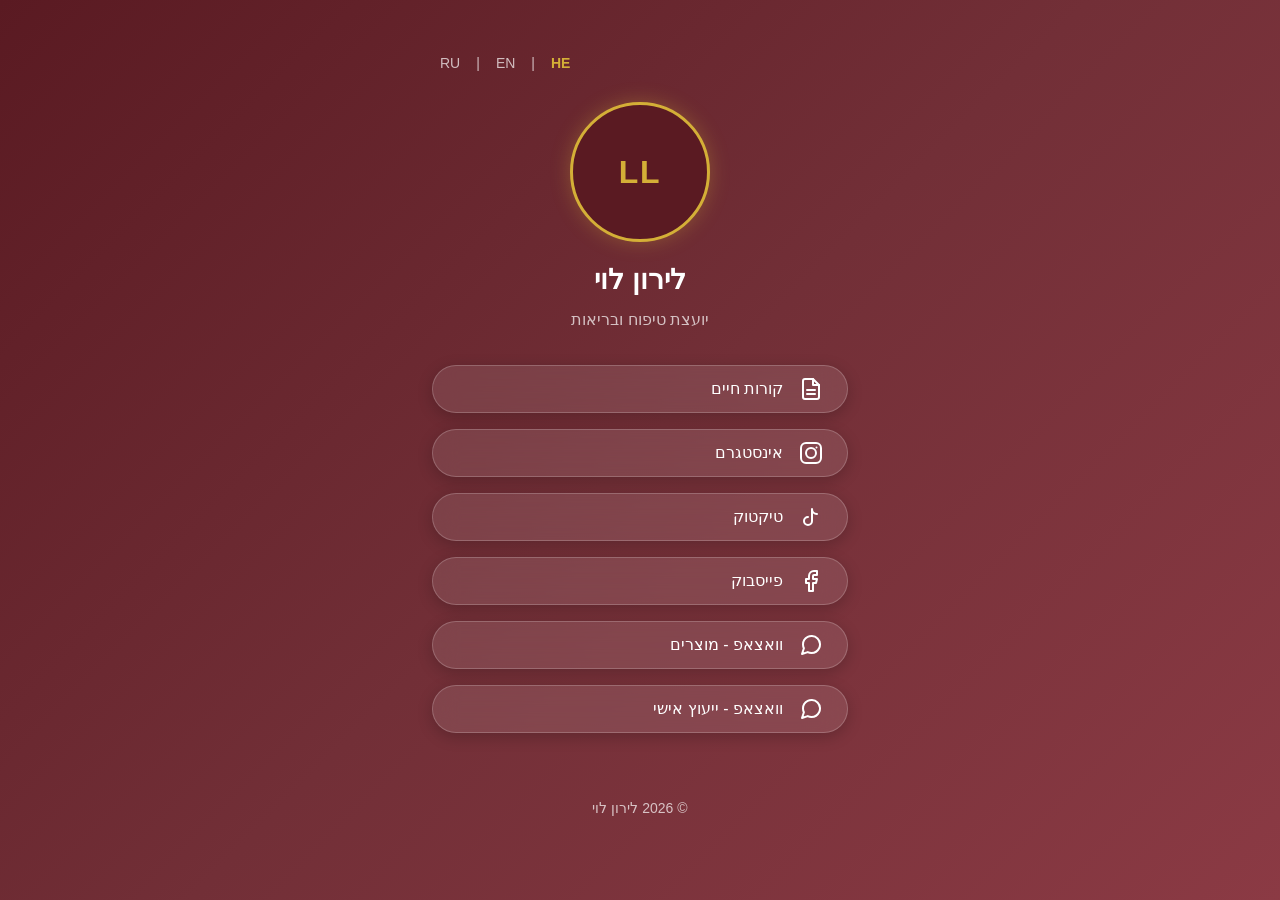
==== index.html @ a707c74b "Initial commit: Liron Levi link-in-bio landing page Complete static landing page with glassmorphism " ====
<!DOCTYPE html>
<html lang="he" dir="rtl">
<head>
  <meta charset="UTF-8">
  <meta name="viewport" content="width=device-width, initial-scale=1.0">
  <title>לירון לוי - יועצת טיפוח ובריאות</title>

  <!-- OG Meta Tags -->
  <meta property="og:title" content="לירון לוי - יועצת טיפוח ובריאות">
  <meta property="og:description" content="יועצת טיפוח ובריאות - קישורים ויצירת קשר">
  <meta property="og:type" content="website">
  <meta property="og:url" content="https://lironlevill.github.io/Liron-Levi/">

  <!-- Inline SVG Favicon -->
  <link rel="icon" type="image/svg+xml" href="data:image/svg+xml,%3Csvg xmlns='http://www.w3.org/2000/svg' viewBox='0 0 32 32'%3E%3Crect width='32' height='32' rx='8' fill='%23722F37'/%3E%3Ctext x='50%25' y='55%25' dominant-baseline='middle' text-anchor='middle' font-family='sans-serif' font-weight='bold' font-size='14' fill='%23D4AF37'%3ELL%3C/text%3E%3C/svg%3E">

  <link rel="stylesheet" href="style.css">
</head>
<body>

  <main class="container">

    <!-- Language Switcher -->
    <nav class="lang-switcher" aria-label="בחירת שפה">
      <a href="index.html" class="active" aria-label="עברית">HE</a>
      <span class="separator" aria-hidden="true">|</span>
      <a href="en.html" aria-label="English">EN</a>
      <span class="separator" aria-hidden="true">|</span>
      <a href="ru.html" aria-label="Русский">RU</a>
    </nav>

    <!-- Profile -->
    <section class="profile">
      <div class="profile-circle" aria-hidden="true">
        <span class="initials">LL</span>
      </div>
      <h1 class="profile-name">לירון לוי</h1>
      <p class="profile-bio">יועצת טיפוח ובריאות</p>
    </section>

    <!-- Link Buttons -->
    <div class="links">

      <!-- Resume -->
      <a href="resume.html" class="link-btn" aria-label="צפייה בקורות חיים">
        <span class="icon" aria-hidden="true">
          <svg xmlns="http://www.w3.org/2000/svg" width="24" height="24" viewBox="0 0 24 24" fill="none" stroke="currentColor" stroke-width="2" stroke-linecap="round" stroke-linejoin="round">
            <path d="M14 2H6a2 2 0 0 0-2 2v16a2 2 0 0 0 2 2h12a2 2 0 0 0 2-2V8z"/>
            <polyline points="14 2 14 8 20 8"/>
            <line x1="16" y1="13" x2="8" y2="13"/>
            <line x1="16" y1="17" x2="8" y2="17"/>
          </svg>
        </span>
        <span class="label">קורות חיים</span>
      </a>

      <!-- Instagram -->
      <a href="#" class="link-btn" aria-label="מעבר לאינסטגרם">
        <span class="icon" aria-hidden="true">
          <svg xmlns="http://www.w3.org/2000/svg" width="24" height="24" viewBox="0 0 24 24" fill="none" stroke="currentColor" stroke-width="2" stroke-linecap="round" stroke-linejoin="round">
            <rect x="2" y="2" width="20" height="20" rx="5" ry="5"/>
            <circle cx="12" cy="12" r="5"/>
            <line x1="17.5" y1="6.5" x2="17.51" y2="6.5"/>
          </svg>
        </span>
        <span class="label">אינסטגרם</span>
      </a>

      <!-- TikTok -->
      <a href="#" class="link-btn" aria-label="מעבר לטיקטוק">
        <span class="icon" aria-hidden="true">
          <svg xmlns="http://www.w3.org/2000/svg" width="24" height="24" viewBox="0 0 24 24" fill="none" stroke="currentColor" stroke-width="2" stroke-linecap="round" stroke-linejoin="round">
            <path d="M9 12a4 4 0 1 0 4 4V4a5 5 0 0 0 5 5"/>
          </svg>
        </span>
        <span class="label">טיקטוק</span>
      </a>

      <!-- Facebook -->
      <a href="#" class="link-btn" aria-label="מעבר לפייסבוק">
        <span class="icon" aria-hidden="true">
          <svg xmlns="http://www.w3.org/2000/svg" width="24" height="24" viewBox="0 0 24 24" fill="none" stroke="currentColor" stroke-width="2" stroke-linecap="round" stroke-linejoin="round">
            <path d="M18 2h-3a5 5 0 0 0-5 5v3H7v4h3v8h4v-8h3l1-4h-4V7a1 1 0 0 1 1-1h3z"/>
          </svg>
        </span>
        <span class="label">פייסבוק</span>
      </a>

      <!-- WhatsApp - Products -->
      <a href="https://wa.me/972526086035?text=%D7%94%D7%99%D7%99%20%D7%9C%D7%99%D7%A8%D7%95%D7%9F%2C%20%D7%90%D7%A9%D7%9E%D7%97%20%D7%9C%D7%A9%D7%9E%D7%95%D7%A2%20%D7%A2%D7%9C%20%D7%94%D7%9E%D7%95%D7%A6%D7%A8%D7%99%D7%9D%20%D7%A9%D7%9C%D7%9A!" class="link-btn" aria-label="שליחת הודעת וואטסאפ לגבי מוצרים">
        <span class="icon" aria-hidden="true">
          <svg xmlns="http://www.w3.org/2000/svg" width="24" height="24" viewBox="0 0 24 24" fill="none" stroke="currentColor" stroke-width="2" stroke-linecap="round" stroke-linejoin="round">
            <path d="M21 11.5a8.38 8.38 0 0 1-.9 3.8 8.5 8.5 0 0 1-7.6 4.7 8.38 8.38 0 0 1-3.8-.9L3 21l1.9-5.7a8.38 8.38 0 0 1-.9-3.8 8.5 8.5 0 0 1 4.7-7.6 8.38 8.38 0 0 1 3.8-.9h.5a8.48 8.48 0 0 1 8 8v.5z"/>
          </svg>
        </span>
        <span class="label">וואצאפ - מוצרים</span>
      </a>

      <!-- WhatsApp - Consultation -->
      <a href="https://wa.me/972526086035?text=%D7%94%D7%99%D7%99%20%D7%9C%D7%99%D7%A8%D7%95%D7%9F%2C%20%D7%9E%D7%A2%D7%95%D7%A0%D7%99%D7%99%D7%A0%D7%AA%20%D7%91%D7%99%D7%99%D7%A2%D7%95%D7%A5%20%D7%90%D7%99%D7%A9%D7%99" class="link-btn" aria-label="שליחת הודעת וואטסאפ לייעוץ אישי">
        <span class="icon" aria-hidden="true">
          <svg xmlns="http://www.w3.org/2000/svg" width="24" height="24" viewBox="0 0 24 24" fill="none" stroke="currentColor" stroke-width="2" stroke-linecap="round" stroke-linejoin="round">
            <path d="M21 11.5a8.38 8.38 0 0 1-.9 3.8 8.5 8.5 0 0 1-7.6 4.7 8.38 8.38 0 0 1-3.8-.9L3 21l1.9-5.7a8.38 8.38 0 0 1-.9-3.8 8.5 8.5 0 0 1 4.7-7.6 8.38 8.38 0 0 1 3.8-.9h.5a8.48 8.48 0 0 1 8 8v.5z"/>
          </svg>
        </span>
        <span class="label">וואצאפ - ייעוץ אישי</span>
      </a>

    </div>

    <!-- Footer -->
    <footer class="footer">
      <p>&copy; 2026 לירון לוי</p>
    </footer>

  </main>

</body>
</html>
---- style.css ----
/* ============================================
   Liron Levi - Link-in-Bio Landing Page
   Shared Stylesheet
   ============================================ */

/* === Custom Properties === */
:root {
  /* Colors */
  --color-primary: #722F37;
  --color-primary-dark: #5A1A22;
  --color-primary-light: #8B3A44;
  --color-accent: #D4AF37;
  --color-accent-light: #E8CC6E;
  --color-text: #FFFFFF;
  --color-text-muted: rgba(255, 255, 255, 0.7);

  /* Glassmorphism */
  --glass-bg: rgba(255, 255, 255, 0.1);
  --glass-bg-hover: rgba(255, 255, 255, 0.18);
  --glass-border: rgba(255, 255, 255, 0.2);
  --glass-blur: 12px;
  --glass-shadow: 0 4px 16px rgba(0, 0, 0, 0.2);

  /* Spacing */
  --space-xs: 0.25rem;
  --space-sm: 0.5rem;
  --space-md: 1rem;
  --space-lg: 1.5rem;
  --space-xl: 2rem;
  --space-2xl: 3rem;

  /* Border Radius */
  --radius-sm: 12px;
  --radius-md: 16px;
  --radius-lg: 25px;
  --radius-full: 50%;

  /* Typography */
  --font-family: -apple-system, BlinkMacSystemFont, "Segoe UI", Roboto,
    "Helvetica Neue", Arial, "Noto Sans", "Noto Sans Hebrew", sans-serif,
    "Apple Color Emoji", "Segoe UI Emoji";
  --font-size-sm: 0.875rem;
  --font-size-base: 1rem;
  --font-size-lg: 1.125rem;
  --font-size-xl: 1.5rem;
  --font-size-2xl: 1.75rem;
  --font-weight-normal: 400;
  --font-weight-medium: 500;
  --font-weight-bold: 700;

  /* Transitions */
  --transition-fast: 200ms ease;
  --transition-normal: 300ms ease;

  /* Layout */
  --container-max-width: 480px;
  --container-padding: 1.25rem;

  /* Profile */
  --profile-size: 120px;
  --profile-border-width: 3px;
}

/* === Reset === */
*,
*::before,
*::after {
  box-sizing: border-box;
  margin: 0;
  padding: 0;
}

html {
  font-size: 16px;
  -webkit-text-size-adjust: 100%;
}

body {
  font-family: var(--font-family);
  color: var(--color-text);
  line-height: 1.6;
  min-height: 100vh;
  background: linear-gradient(
    135deg,
    var(--color-primary-dark) 0%,
    var(--color-primary) 50%,
    var(--color-primary-light) 100%
  );
  background-attachment: fixed;
}

a {
  color: inherit;
  text-decoration: none;
}

ul {
  list-style: none;
}

/* === Container === */
.container {
  max-width: var(--container-max-width);
  margin-inline: auto;
  padding-inline: var(--container-padding);
  padding-block: var(--space-2xl);
}

/* === Language Switcher === */
.lang-switcher {
  display: flex;
  justify-content: flex-end;
  align-items: center;
  gap: var(--space-sm);
  margin-block-end: var(--space-lg);
  font-size: var(--font-size-sm);
}

.lang-switcher a {
  color: var(--color-text-muted);
  padding: var(--space-xs) var(--space-sm);
  transition: color var(--transition-fast);
  border-radius: 4px;
}

.lang-switcher a:hover,
.lang-switcher a:focus-visible {
  color: var(--color-accent);
}

.lang-switcher a.active {
  color: var(--color-accent);
  font-weight: var(--font-weight-bold);
}

.lang-switcher .separator {
  color: var(--color-text-muted);
  user-select: none;
}

/* === Profile Section === */
.profile {
  display: flex;
  flex-direction: column;
  align-items: center;
  text-align: center;
  margin-block-end: var(--space-xl);
}

.profile-circle {
  width: var(--profile-size);
  height: var(--profile-size);
  border-radius: var(--radius-full);
  border: var(--profile-border-width) solid var(--color-accent);
  background: var(--color-primary-dark);
  display: flex;
  align-items: center;
  justify-content: center;
  margin-block-end: var(--space-md);
  box-shadow: 0 0 20px rgba(212, 175, 55, 0.3);
}

.profile-circle .initials {
  font-size: var(--font-size-2xl);
  font-weight: var(--font-weight-bold);
  color: var(--color-accent);
  letter-spacing: 0.05em;
}

.profile-name {
  font-size: var(--font-size-xl);
  font-weight: var(--font-weight-bold);
  margin-block-end: var(--space-xs);
}

.profile-bio {
  font-size: var(--font-size-base);
  color: var(--color-text-muted);
  max-width: 320px;
}

/* === Link Buttons === */
.links {
  display: flex;
  flex-direction: column;
  gap: var(--space-md);
}

.link-btn {
  display: flex;
  align-items: center;
  gap: var(--space-md);
  width: 100%;
  min-height: 48px;
  padding: var(--space-sm) var(--space-lg);
  border-radius: var(--radius-lg);
  /* Glassmorphism */
  background: var(--glass-bg);
  backdrop-filter: blur(var(--glass-blur));
  -webkit-backdrop-filter: blur(var(--glass-blur));
  border: 1px solid var(--glass-border);
  box-shadow: var(--glass-shadow);
  /* Text */
  color: var(--color-text);
  font-size: var(--font-size-base);
  font-weight: var(--font-weight-medium);
  text-align: start;
  /* Transition */
  transition: transform var(--transition-fast),
              box-shadow var(--transition-fast),
              background var(--transition-fast);
}

.link-btn:hover {
  transform: scale(1.03);
  background: var(--glass-bg-hover);
  box-shadow: 0 0 20px rgba(212, 175, 55, 0.4),
              0 4px 16px rgba(0, 0, 0, 0.2);
}

.link-btn:focus-visible {
  outline: 2px solid var(--color-accent);
  outline-offset: 2px;
}

.link-btn:active {
  transform: scale(0.98);
}

/* Button icon */
.link-btn .icon {
  flex-shrink: 0;
  width: 24px;
  height: 24px;
  display: flex;
  align-items: center;
  justify-content: center;
}

.link-btn .icon svg {
  width: 100%;
  height: 100%;
}

/* Button label */
.link-btn .label {
  flex-grow: 1;
}

/* === Resume Page === */
.resume-container {
  max-width: 640px;
  margin-inline: auto;
  padding-inline: var(--container-padding);
  padding-block: var(--space-xl);
}

/* Back button */
.back-btn {
  display: inline-flex;
  align-items: center;
  gap: var(--space-sm);
  color: var(--color-text-muted);
  font-size: var(--font-size-sm);
  margin-block-end: var(--space-xl);
  padding: var(--space-sm) var(--space-md);
  border-radius: var(--radius-sm);
  transition: color var(--transition-fast),
              background var(--transition-fast);
}

.back-btn:hover,
.back-btn:focus-visible {
  color: var(--color-accent);
  background: var(--glass-bg);
}

.back-btn:focus-visible {
  outline: 2px solid var(--color-accent);
  outline-offset: 2px;
}

.back-btn .icon {
  width: 20px;
  height: 20px;
  display: flex;
  align-items: center;
  justify-content: center;
}

.back-btn .icon svg {
  width: 100%;
  height: 100%;
}

/* Flip back arrow for RTL */
[dir="rtl"] .back-btn .icon {
  transform: scaleX(-1);
}

/* Resume header */
.resume-header {
  text-align: center;
  margin-block-end: var(--space-2xl);
}

.resume-header h1 {
  font-size: var(--font-size-2xl);
  margin-block-end: var(--space-xs);
}

.resume-header p {
  color: var(--color-text-muted);
  font-size: var(--font-size-sm);
}

/* Resume sections */
.resume-section {
  background: var(--glass-bg);
  backdrop-filter: blur(var(--glass-blur));
  -webkit-backdrop-filter: blur(var(--glass-blur));
  border: 1px solid var(--glass-border);
  border-radius: var(--radius-md);
  padding: var(--space-lg);
  margin-block-end: var(--space-lg);
}

.resume-section h2 {
  font-size: var(--font-size-lg);
  color: var(--color-accent);
  margin-block-end: var(--space-md);
  padding-block-end: var(--space-sm);
  border-block-end: 1px solid var(--glass-border);
}

.resume-section p {
  color: var(--color-text-muted);
  margin-block-end: var(--space-sm);
}

.resume-section ul {
  padding-inline-start: var(--space-lg);
  list-style: disc;
}

.resume-section li {
  color: var(--color-text-muted);
  margin-block-end: var(--space-sm);
}

/* Resume entry (job/education item) */
.resume-entry {
  margin-block-end: var(--space-lg);
}

.resume-entry:last-child {
  margin-block-end: 0;
}

.resume-entry h3 {
  font-size: var(--font-size-base);
  font-weight: var(--font-weight-bold);
  color: var(--color-text);
  margin-block-end: var(--space-xs);
}

.resume-entry .date {
  font-size: var(--font-size-sm);
  color: var(--color-accent-light);
  margin-block-end: var(--space-sm);
}

.resume-entry p {
  font-size: var(--font-size-sm);
}

/* === Footer === */
.footer {
  text-align: center;
  margin-block-start: var(--space-2xl);
  padding-block: var(--space-md);
  font-size: var(--font-size-sm);
  color: var(--color-text-muted);
}

/* === Screen Reader Only === */
.sr-only {
  position: absolute;
  width: 1px;
  height: 1px;
  padding: 0;
  margin: -1px;
  overflow: hidden;
  clip: rect(0, 0, 0, 0);
  white-space: nowrap;
  border: 0;
}

/* === Responsive Design === */

/* Larger phones */
@media (min-width: 375px) {
  :root {
    --container-padding: 1.5rem;
  }
}

/* Tablets */
@media (min-width: 768px) {
  :root {
    --container-padding: 2rem;
    --profile-size: 140px;
    --font-size-xl: 1.75rem;
    --font-size-2xl: 2rem;
  }

  .resume-container {
    max-width: 720px;
  }
}

/* Desktop */
@media (min-width: 1024px) {
  body {
    font-size: 1.0625rem;
  }
}

/* Reduced motion */
@media (prefers-reduced-motion: reduce) {
  *,
  *::before,
  *::after {
    transition-duration: 0.01ms !important;
    animation-duration: 0.01ms !important;
  }

  .link-btn:hover {
    transform: none;
  }
}

/* Backdrop-filter fallback */
@supports not (backdrop-filter: blur(1px)) {
  .link-btn,
  .resume-section {
    background: rgba(255, 255, 255, 0.2);
  }
}
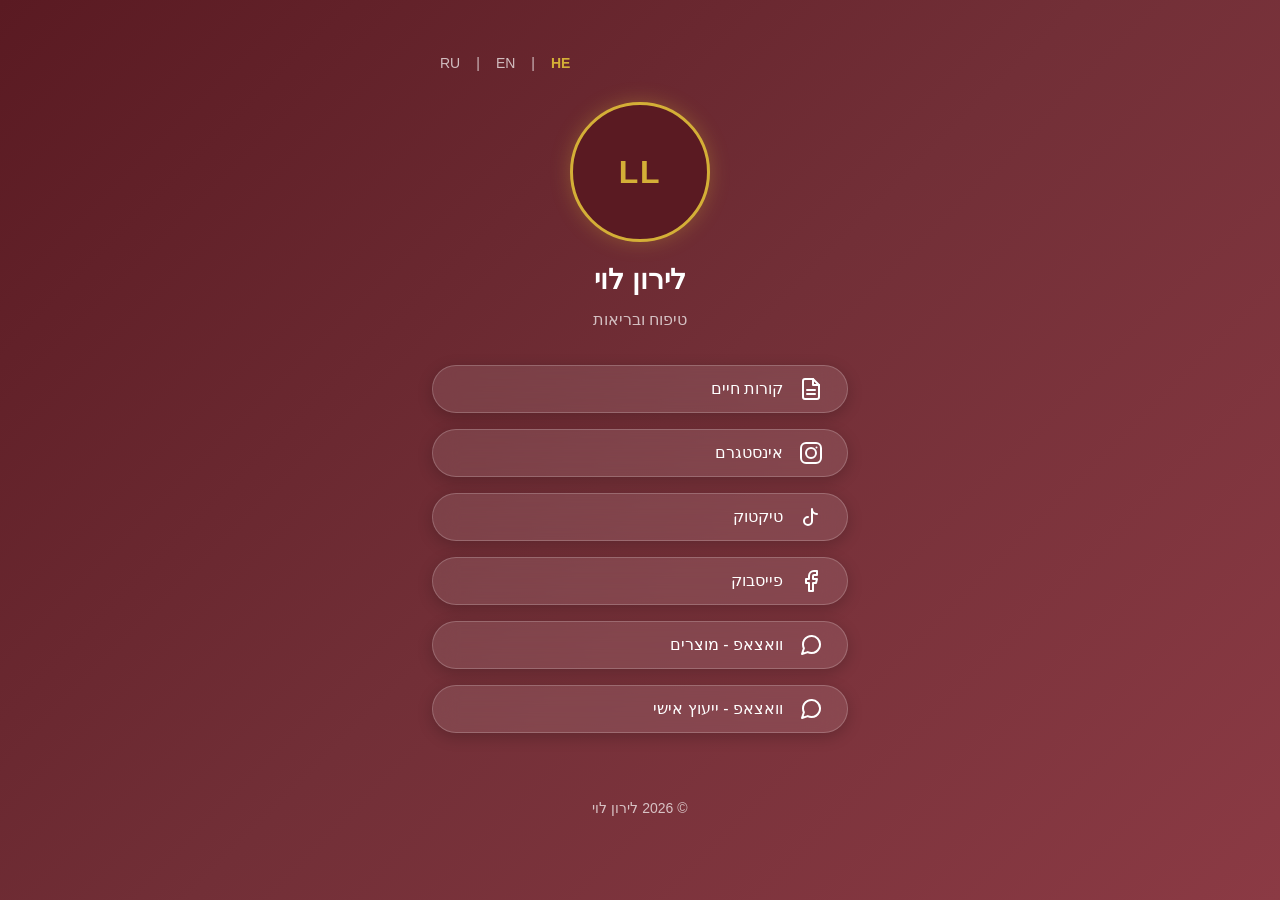
==== commit af665ee1: "updated bio text" ====
--- a/index.html
+++ b/index.html
@@ -35,7 +35,7 @@
         <span class="initials">LL</span>
       </div>
       <h1 class="profile-name">לירון לוי</h1>
-      <p class="profile-bio">יועצת טיפוח ובריאות</p>
+      <p class="profile-bio">טיפוח ובריאות</p>
     </section>
 
     <!-- Link Buttons -->
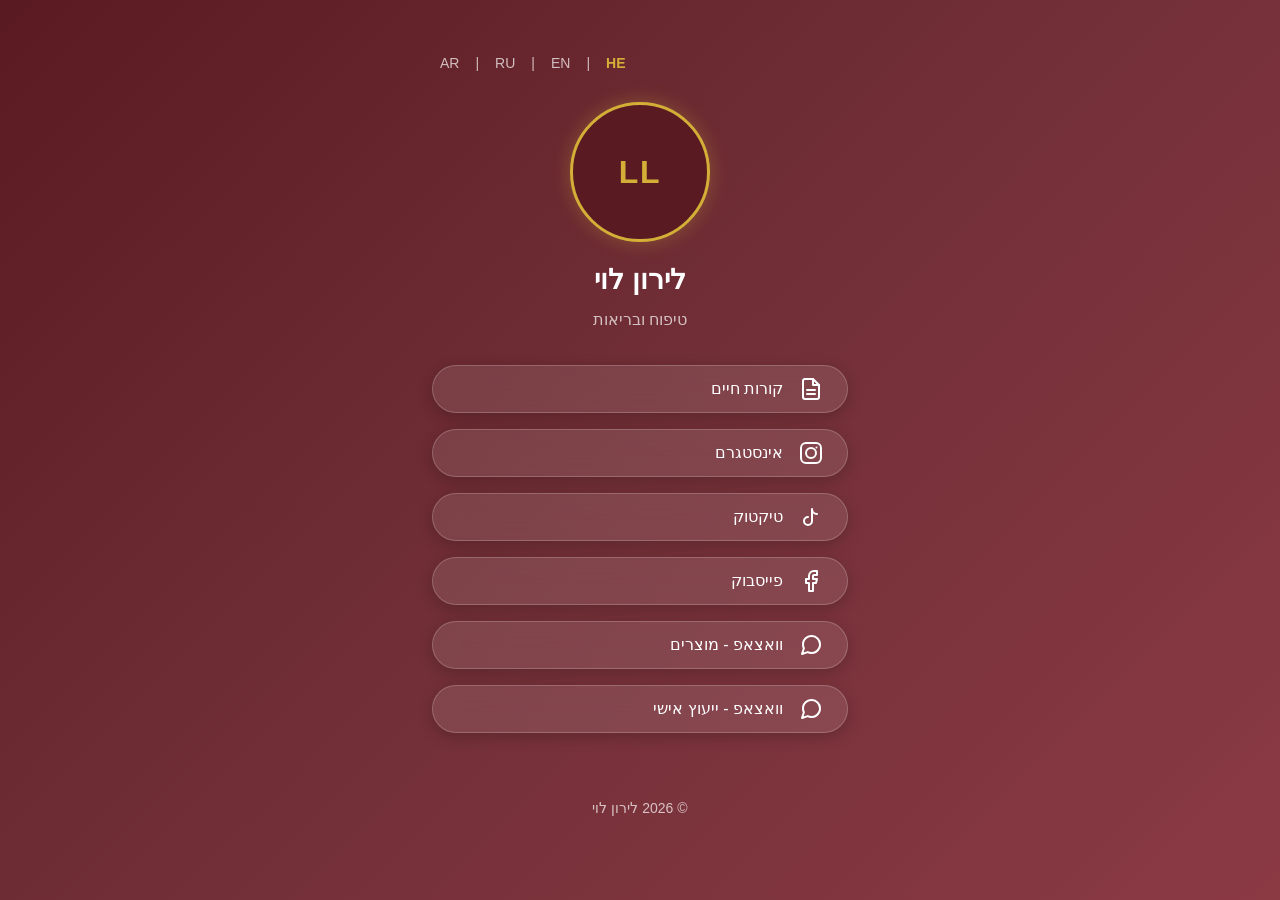
==== commit 51537cd4: "Add Arabic landing page and English resume, update language switchers" ====
--- a/index.html
+++ b/index.html
@@ -27,6 +27,8 @@
       <a href="en.html" aria-label="English">EN</a>
       <span class="separator" aria-hidden="true">|</span>
       <a href="ru.html" aria-label="Русский">RU</a>
+      <span class="separator" aria-hidden="true">|</span>
+      <a href="ar.html" aria-label="العربية">AR</a>
     </nav>
 
     <!-- Profile -->
--- a/style.css
+++ b/style.css
@@ -37,7 +37,7 @@
 
   /* Typography */
   --font-family: -apple-system, BlinkMacSystemFont, "Segoe UI", Roboto,
-    "Helvetica Neue", Arial, "Noto Sans", "Noto Sans Hebrew", sans-serif,
+    "Helvetica Neue", Arial, "Noto Sans", "Noto Sans Hebrew", "Noto Sans Arabic", sans-serif,
     "Apple Color Emoji", "Segoe UI Emoji";
   --font-size-sm: 0.875rem;
   --font-size-base: 1rem;
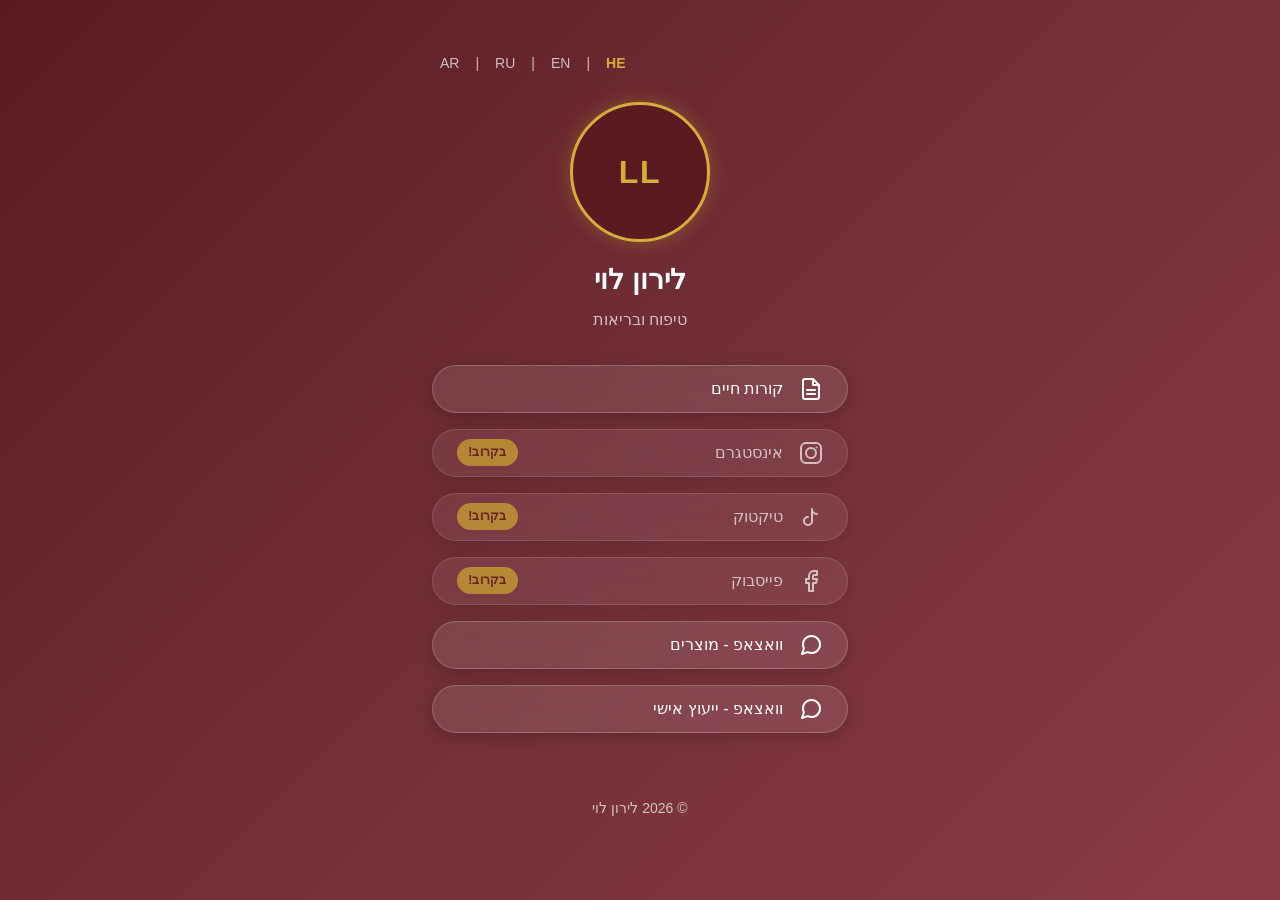
==== commit 08f9c94c: "resume fix + coming soon" ====
--- a/index.html
+++ b/index.html
@@ -57,7 +57,7 @@
       </a>
 
       <!-- Instagram -->
-      <a href="#" class="link-btn" aria-label="מעבר לאינסטגרם">
+      <a href="#" class="link-btn link-btn--soon" aria-label="מעבר לאינסטגרם" aria-disabled="true">
         <span class="icon" aria-hidden="true">
           <svg xmlns="http://www.w3.org/2000/svg" width="24" height="24" viewBox="0 0 24 24" fill="none" stroke="currentColor" stroke-width="2" stroke-linecap="round" stroke-linejoin="round">
             <rect x="2" y="2" width="20" height="20" rx="5" ry="5"/>
@@ -66,26 +66,29 @@
           </svg>
         </span>
         <span class="label">אינסטגרם</span>
+        <span class="soon-badge">בקרוב!</span>
       </a>
 
       <!-- TikTok -->
-      <a href="#" class="link-btn" aria-label="מעבר לטיקטוק">
+      <a href="#" class="link-btn link-btn--soon" aria-label="מעבר לטיקטוק" aria-disabled="true">
         <span class="icon" aria-hidden="true">
           <svg xmlns="http://www.w3.org/2000/svg" width="24" height="24" viewBox="0 0 24 24" fill="none" stroke="currentColor" stroke-width="2" stroke-linecap="round" stroke-linejoin="round">
             <path d="M9 12a4 4 0 1 0 4 4V4a5 5 0 0 0 5 5"/>
           </svg>
         </span>
         <span class="label">טיקטוק</span>
+        <span class="soon-badge">בקרוב!</span>
       </a>
 
       <!-- Facebook -->
-      <a href="#" class="link-btn" aria-label="מעבר לפייסבוק">
+      <a href="#" class="link-btn link-btn--soon" aria-label="מעבר לפייסבוק" aria-disabled="true">
         <span class="icon" aria-hidden="true">
           <svg xmlns="http://www.w3.org/2000/svg" width="24" height="24" viewBox="0 0 24 24" fill="none" stroke="currentColor" stroke-width="2" stroke-linecap="round" stroke-linejoin="round">
             <path d="M18 2h-3a5 5 0 0 0-5 5v3H7v4h3v8h4v-8h3l1-4h-4V7a1 1 0 0 1 1-1h3z"/>
           </svg>
         </span>
         <span class="label">פייסבוק</span>
+        <span class="soon-badge">בקרוב!</span>
       </a>
 
       <!-- WhatsApp - Products -->
--- a/style.css
+++ b/style.css
@@ -59,6 +59,19 @@
   /* Profile */
   --profile-size: 120px;
   --profile-border-width: 3px;
+
+  /* Resume page additions */
+  --color-bg-cream: #F8F4ED;
+  --color-bg-cream-soft: #EFE5D2;
+  --color-bg-dark: #5A1A22;
+  --color-bg-dark-soft: #722F37;
+  --color-text-dark: #2D1418;
+  --color-text-muted-dark: #6B4148;
+  --color-gold-soft: #C9A24A;
+  --decorative-line: rgba(114, 47, 55, 0.18);
+  --r-shadow-soft: 0 8px 24px rgba(45, 20, 24, 0.08);
+  --r-shadow-hover: 0 14px 32px rgba(45, 20, 24, 0.14);
+  --r-ticker-duration: 30s;
 }
 
 /* === Reset === */
@@ -247,131 +260,589 @@
   flex-grow: 1;
 }
 
-/* === Resume Page === */
-.resume-container {
-  max-width: 640px;
+/* === Coming Soon button variant === */
+.link-btn--soon {
+  cursor: not-allowed;
+  opacity: 0.7;
+}
+
+.link-btn--soon:hover {
+  transform: none;
+  background: var(--glass-bg);
+  box-shadow: var(--glass-shadow);
+}
+
+.link-btn--soon .label {
+  flex-grow: 0;
+}
+
+.soon-badge {
+  margin-inline-start: auto;
+  padding: 0.25rem 0.7rem;
+  font-size: 0.75rem;
+  font-weight: var(--font-weight-bold);
+  background: var(--color-accent);
+  color: var(--color-primary-dark);
+  border-radius: 999px;
+  letter-spacing: 0.02em;
+  white-space: nowrap;
+  flex-shrink: 0;
+}
+
+/* =========================================================
+   RESUME PAGE
+   Cream + dark-brown world, separate from landing pages.
+   All selectors prefixed with .r- to avoid collisions.
+   ========================================================= */
+
+/* --- Page wrapper -------------------------------------- */
+.r-page {
+  background: var(--color-bg-cream);
+  color: var(--color-text-dark);
+  min-height: 100vh;
+  overflow-x: hidden;
+}
+.r-page a { color: inherit; }
+
+/* --- Resume language switcher (flex item inside .r-hero__top-right) ---- */
+.r-lang-switcher {
+  display: inline-flex;
+  align-items: center;
+  gap: 0.4rem;
+  margin: 0;
+  font-size: clamp(0.75rem, 2vw, 0.9rem);
+}
+.r-lang-switcher a {
+  padding: 0.3rem 0.5rem;
+  min-width: 32px;
+  min-height: 32px;
+  display: inline-flex;
+  align-items: center;
+  justify-content: center;
+  color: var(--color-text-muted-dark);
+  text-decoration: none;
+  border-radius: 4px;
+  transition: color var(--transition-fast);
+}
+.r-lang-switcher a:hover,
+.r-lang-switcher a:focus-visible { color: var(--color-text-dark); }
+.r-lang-switcher a.active {
+  color: var(--color-text-dark);
+  font-weight: var(--font-weight-bold);
+}
+.r-lang-switcher .separator {
+  color: var(--color-text-muted-dark);
+  user-select: none;
+}
+
+/* --- Resume back button (flex item inside .r-hero__top-right) ---- */
+.r-back-btn {
+  display: inline-flex;
+  align-items: center;
+  gap: 0.4rem;
+  padding: clamp(0.4rem, 1.5vw, 0.6rem) clamp(0.7rem, 2vw, 1rem);
+  min-height: 40px;
+  background: rgba(255, 255, 255, 0.6);
+  border: 1px solid var(--color-gold-soft);
+  border-radius: 999px;
+  color: var(--color-text-dark);
+  text-decoration: none;
+  font-size: clamp(0.75rem, 2vw, 0.9rem);
+  white-space: nowrap;
+  transition: background var(--transition-fast), transform var(--transition-fast);
+}
+.r-back-btn:hover {
+  background: rgba(255, 255, 255, 0.9);
+  transform: translateY(-1px);
+}
+.r-back-btn:focus-visible {
+  outline: 2px solid var(--color-gold-soft);
+  outline-offset: 2px;
+}
+.r-back-btn .icon {
+  display: inline-flex;
+  align-items: center;
+  justify-content: center;
+}
+.r-back-btn .icon svg {
+  width: clamp(14px, 3vw, 18px);
+  height: clamp(14px, 3vw, 18px);
+}
+[dir="rtl"] .r-back-btn .icon { transform: scaleX(-1); }
+
+/* --- Decorative drifting circles (hero/tabs/gallery) -- */
+.r-bg-circles {
+  position: absolute;
+  inset: 0;
+  pointer-events: none;
+  overflow: hidden;
+  z-index: 0;
+}
+.r-bg-circles > span {
+  position: absolute;
+  border: 1px solid var(--decorative-line);
+  border-radius: 50%;
+  display: block;
+}
+.r-bg-circles__c1 { width: 420px; height: 420px; top: -120px; inset-inline-start: -80px; animation: r-drift1 26s ease-in-out infinite; }
+.r-bg-circles__c2 { width: 320px; height: 320px; top: 30%; inset-inline-end: -100px; animation: r-drift2 31s ease-in-out -4s infinite; }
+.r-bg-circles__c3 { width: 260px; height: 260px; bottom: -80px; inset-inline-start: 25%; animation: r-drift3 22s ease-in-out -9s infinite; }
+.r-bg-circles__c4 { width: 180px; height: 180px; top: 15%; inset-inline-start: 40%; animation: r-drift4 28s ease-in-out -2s infinite; }
+.r-bg-circles__c5 { width: 500px; height: 500px; bottom: -200px; inset-inline-end: -180px; animation: r-drift5 34s ease-in-out -6s infinite; }
+
+@keyframes r-drift1 { 0%,100% { transform: translate(0,0) rotate(0deg); } 50% { transform: translate(40px, -30px) rotate(8deg); } }
+@keyframes r-drift2 { 0%,100% { transform: translate(0,0) rotate(0deg); } 50% { transform: translate(-50px, 40px) rotate(-10deg); } }
+@keyframes r-drift3 { 0%,100% { transform: translate(0,0) rotate(0deg); } 50% { transform: translate(35px, 35px) rotate(12deg); } }
+@keyframes r-drift4 { 0%,100% { transform: translate(0,0) rotate(0deg); } 50% { transform: translate(-25px, -45px) rotate(-6deg); } }
+@keyframes r-drift5 { 0%,100% { transform: translate(0,0) rotate(0deg); } 50% { transform: translate(-30px, -20px) rotate(5deg); } }
+
+/* --- Hero --------------------------------------------- */
+.r-hero {
+  position: relative;
+  background: var(--color-bg-cream);
+  padding: clamp(5rem, 12vw, 7rem) clamp(1rem, 4vw, 2rem) var(--space-2xl);
+  text-align: center;
+  isolation: isolate;
+}
+.r-hero > * { position: relative; z-index: 1; }
+.r-hero > .r-bg-circles { z-index: 0; }
+.r-hero__agency {
+  position: absolute;
+  top: clamp(1rem, 3vw, 1.5rem);
+  left: clamp(1rem, 3vw, 1.5rem);
+  z-index: 10;
+  font-size: clamp(0.65rem, 1.8vw, 0.8rem);
+  letter-spacing: 0.05em;
+  text-transform: uppercase;
+  color: var(--color-text-muted-dark);
+  max-width: 45%;
+  line-height: 1.3;
+  text-align: start;
+}
+
+/* Top-right cluster: back button + language switcher pinned to physical right corner */
+.r-hero__top-right {
+  position: absolute;
+  top: clamp(1rem, 3vw, 1.5rem);
+  right: clamp(1rem, 3vw, 1.5rem);
+  z-index: 10;
+  display: flex;
+  align-items: center;
+  gap: clamp(0.5rem, 2vw, 1rem);
+  flex-wrap: nowrap;
+}
+.r-hero__name {
+  font-size: clamp(2.5rem, 9vw, 5.5rem);
+  font-weight: var(--font-weight-bold);
+  letter-spacing: 0.04em;
+  line-height: 1.05;
+  margin-block: var(--space-lg) var(--space-md);
+  color: var(--color-text-dark);
+}
+.r-hero__subtitle {
+  text-transform: uppercase;
+  letter-spacing: 0.18em;
+  color: var(--color-text-muted-dark);
+  font-size: var(--font-size-sm);
+  margin-bottom: var(--space-2xl);
+}
+.r-hero__photo { max-width: 400px; margin-inline: auto; }
+
+/* --- Shared placeholder visual ------------------------ */
+.r-placeholder {
+  border: 2px dashed var(--color-gold-soft);
+  border-radius: var(--radius-md);
+  background: linear-gradient(135deg, var(--color-bg-cream), var(--color-bg-cream-soft));
+  display: flex;
+  flex-direction: column;
+  align-items: center;
+  justify-content: center;
+  gap: var(--space-sm);
+  color: var(--color-text-muted-dark);
+  text-align: center;
+  padding: var(--space-lg);
+  box-shadow: var(--r-shadow-soft);
+}
+.r-placeholder svg { width: 48px; height: 48px; }
+.r-placeholder__label {
+  text-transform: uppercase;
+  letter-spacing: 0.2em;
+  font-size: var(--font-size-sm);
+  font-weight: var(--font-weight-medium);
+}
+.r-placeholder--photo { aspect-ratio: 3 / 4; }
+.r-placeholder--video {
+  aspect-ratio: 16 / 9;
+  background: linear-gradient(135deg, var(--color-bg-dark), var(--color-bg-dark-soft));
+  color: rgba(255, 255, 255, 0.7);
+}
+.r-placeholder--gallery { aspect-ratio: 1 / 1; }
+
+/* --- Demo Reel (dark) --------------------------------- */
+.r-reel {
+  background: var(--color-bg-dark);
+  color: var(--color-text);
+  padding: clamp(3rem, 8vw, 6rem) var(--container-padding);
+  text-align: center;
+}
+.r-reel__title {
+  text-transform: uppercase;
+  letter-spacing: 0.3em;
+  font-size: clamp(1.25rem, 3vw, 1.75rem);
+  font-weight: var(--font-weight-bold);
+  margin-bottom: var(--space-xl);
+}
+.r-reel .r-placeholder { max-width: 900px; margin-inline: auto; }
+
+/* --- Tabs section (cream) ----------------------------- */
+.r-tabs {
+  position: relative;
+  background: var(--color-bg-cream);
+  padding: clamp(3rem, 8vw, 6rem) var(--container-padding);
+  isolation: isolate;
+}
+.r-tabs > .r-bg-circles { z-index: 0; }
+.r-tabs > .r-tabs__list,
+.r-tabs > .r-tabs__panels { position: relative; z-index: 1; }
+
+.r-tabs__radio {
+  position: absolute;
+  opacity: 0;
+  pointer-events: none;
+  width: 1px; height: 1px;
+}
+.r-tabs__list {
+  display: flex;
+  flex-wrap: wrap;
+  justify-content: center;
+  gap: var(--space-md) var(--space-lg);
+  margin-bottom: var(--space-2xl);
+  max-width: 1100px;
   margin-inline: auto;
-  padding-inline: var(--container-padding);
-  padding-block: var(--space-xl);
-}
-
-/* Back button */
-.back-btn {
+}
+.r-tabs__label {
+  cursor: pointer;
+  padding: var(--space-sm) var(--space-md);
+  min-height: 48px;
   display: inline-flex;
   align-items: center;
-  gap: var(--space-sm);
-  color: var(--color-text-muted);
+  color: var(--color-text-muted-dark);
+  font-weight: var(--font-weight-medium);
+  letter-spacing: 0.05em;
+  border-bottom: 2px solid transparent;
+  transition: color var(--transition-fast), border-color var(--transition-fast);
+  text-align: center;
+}
+.r-tabs__label:hover { color: var(--color-text-dark); }
+
+.r-tabs__panel { display: none; opacity: 0; transition: opacity var(--transition-normal); }
+#r-tab-1:checked ~ .r-tabs__panels #r-tab-panel-1,
+#r-tab-2:checked ~ .r-tabs__panels #r-tab-panel-2,
+#r-tab-3:checked ~ .r-tabs__panels #r-tab-panel-3,
+#r-tab-4:checked ~ .r-tabs__panels #r-tab-panel-4,
+#r-tab-5:checked ~ .r-tabs__panels #r-tab-panel-5,
+#r-tab-6:checked ~ .r-tabs__panels #r-tab-panel-6 {
+  display: block;
+  opacity: 1;
+}
+#r-tab-1:checked ~ .r-tabs__list label[for="r-tab-1"],
+#r-tab-2:checked ~ .r-tabs__list label[for="r-tab-2"],
+#r-tab-3:checked ~ .r-tabs__list label[for="r-tab-3"],
+#r-tab-4:checked ~ .r-tabs__list label[for="r-tab-4"],
+#r-tab-5:checked ~ .r-tabs__list label[for="r-tab-5"],
+#r-tab-6:checked ~ .r-tabs__list label[for="r-tab-6"] {
+  color: var(--color-text-dark);
+  border-bottom-color: var(--color-gold-soft);
+}
+.r-tabs__radio:focus-visible + .r-tabs__list .r-tabs__label,
+.r-tabs__radio:focus-visible ~ .r-tabs__list .r-tabs__label {
+  /* keyboard focus styling target is the matching label below */
+}
+.r-tabs__radio:focus-visible ~ .r-tabs__list label.r-tabs__label[for] {
+  /* placeholder; per-label focus uses :has below where supported */
+}
+.r-tabs__list:has(:focus-visible) label.r-tabs__label {
+  /* no-op; keep selector valid */
+}
+#r-tab-1:focus-visible ~ .r-tabs__list label[for="r-tab-1"],
+#r-tab-2:focus-visible ~ .r-tabs__list label[for="r-tab-2"],
+#r-tab-3:focus-visible ~ .r-tabs__list label[for="r-tab-3"],
+#r-tab-4:focus-visible ~ .r-tabs__list label[for="r-tab-4"],
+#r-tab-5:focus-visible ~ .r-tabs__list label[for="r-tab-5"],
+#r-tab-6:focus-visible ~ .r-tabs__list label[for="r-tab-6"] {
+  outline: 2px solid var(--color-gold-soft);
+  outline-offset: 4px;
+  border-radius: 4px;
+}
+
+.r-tabs__panel-title {
+  text-align: center;
+  text-transform: uppercase;
+  letter-spacing: 0.18em;
+  font-size: var(--font-size-xl);
+  font-weight: var(--font-weight-bold);
+  margin-bottom: var(--space-xl);
+  color: var(--color-text-dark);
+}
+.r-timeline { max-width: 720px; margin-inline: auto; display: flex; flex-direction: column; gap: var(--space-xl); }
+.r-timeline__entry {
+  border-inline-start: 3px solid var(--color-gold-soft);
+  padding-inline-start: var(--space-lg);
+}
+.r-timeline__title { font-weight: var(--font-weight-bold); color: var(--color-text-dark); margin-bottom: var(--space-xs); }
+.r-timeline__meta { color: var(--color-text-muted-dark); font-size: var(--font-size-sm); }
+.r-timeline__meta .year { color: var(--color-gold-soft); font-weight: var(--font-weight-medium); }
+
+/* --- Updates ticker ----------------------------------- */
+.r-ticker {
+  max-width: 900px;
+  margin: var(--space-2xl) auto;
+  padding: var(--space-sm) var(--space-lg);
+  border-radius: var(--radius-lg);
+  background: rgba(255, 255, 255, 0.6);
+  border: 1px solid var(--decorative-line);
+  box-shadow: var(--r-shadow-soft);
+  display: flex;
+  align-items: center;
+  gap: var(--space-md);
+  overflow: hidden;
+}
+.r-ticker__label {
+  flex-shrink: 0;
+  color: var(--color-gold-soft);
+  font-weight: var(--font-weight-bold);
+  letter-spacing: 0.15em;
+  text-transform: uppercase;
   font-size: var(--font-size-sm);
-  margin-block-end: var(--space-xl);
-  padding: var(--space-sm) var(--space-md);
-  border-radius: var(--radius-sm);
-  transition: color var(--transition-fast),
-              background var(--transition-fast);
-}
-
-.back-btn:hover,
-.back-btn:focus-visible {
-  color: var(--color-accent);
-  background: var(--glass-bg);
-}
-
-.back-btn:focus-visible {
-  outline: 2px solid var(--color-accent);
-  outline-offset: 2px;
-}
-
-.back-btn .icon {
-  width: 20px;
-  height: 20px;
-  display: flex;
-  align-items: center;
+}
+.r-ticker__track { flex: 1; overflow: hidden; }
+.r-ticker__text {
+  display: inline-block;
+  white-space: nowrap;
+  color: var(--color-text-dark);
+  font-size: var(--font-size-sm);
+  animation: r-ticker-scroll var(--r-ticker-duration) linear infinite;
+}
+.r-ticker:hover .r-ticker__text { animation-play-state: paused; }
+@keyframes r-ticker-scroll {
+  0%   { transform: translateX(-100%); }
+  100% { transform: translateX(100%); }
+}
+
+/* --- Gallery ------------------------------------------ */
+.r-gallery {
+  position: relative;
+  background: var(--color-bg-cream);
+  padding: clamp(3rem, 8vw, 6rem) var(--container-padding);
+  isolation: isolate;
+}
+.r-gallery > .r-bg-circles { z-index: 0; }
+.r-gallery > .r-gallery__title,
+.r-gallery > .r-gallery__grid { position: relative; z-index: 1; }
+.r-gallery__title {
+  text-align: center;
+  text-transform: uppercase;
+  letter-spacing: 0.3em;
+  font-size: clamp(1.5rem, 4vw, 2.25rem);
+  font-weight: var(--font-weight-bold);
+  margin-bottom: var(--space-2xl);
+  color: var(--color-text-dark);
+}
+.r-gallery__grid {
+  display: grid;
+  grid-template-columns: 1fr;
+  gap: var(--space-lg);
+  max-width: 1100px;
+  margin-inline: auto;
+}
+@media (min-width: 480px) { .r-gallery__grid { grid-template-columns: repeat(2, 1fr); } }
+@media (min-width: 768px) { .r-gallery__grid { grid-template-columns: repeat(3, 1fr); } }
+.r-gallery__item { transition: transform var(--transition-normal), box-shadow var(--transition-normal); }
+.r-gallery__item:hover { transform: translateY(-4px); box-shadow: var(--r-shadow-hover); }
+
+/* --- Links section (dark) ----------------------------- */
+.r-links {
+  background: var(--color-bg-dark);
+  color: var(--color-text);
+  padding: clamp(3rem, 8vw, 6rem) var(--container-padding);
+}
+.r-links__title {
+  text-align: center;
+  text-transform: uppercase;
+  letter-spacing: 0.3em;
+  font-size: clamp(1.5rem, 4vw, 2.25rem);
+  font-weight: var(--font-weight-bold);
+  margin-bottom: var(--space-2xl);
+}
+.r-links__list { max-width: 900px; margin-inline: auto; display: flex; flex-direction: column; gap: var(--space-md); }
+.r-link {
+  display: flex;
+  align-items: center;
+  gap: var(--space-md);
+  padding: var(--space-md) var(--space-lg);
+  min-height: 64px;
+  border-radius: var(--radius-md);
+  border: 1px solid rgba(184, 149, 106, 0.4);
+  background: transparent;
+  color: var(--color-text);
+  text-decoration: none;
+  transition: background var(--transition-fast);
+}
+.r-link:hover { background: rgba(184, 149, 106, 0.08); }
+.r-link:focus-visible { outline: 2px solid var(--color-gold-soft); outline-offset: 2px; }
+.r-link__icon {
+  flex-shrink: 0;
+  width: 40px; height: 40px;
+  border-radius: 50%;
+  background: var(--color-gold-soft);
+  display: inline-flex; align-items: center; justify-content: center;
+  color: var(--color-bg-dark);
+}
+.r-link__icon svg { width: 20px; height: 20px; }
+.r-link__label { flex: 1; font-weight: var(--font-weight-bold); }
+.r-link__chevron { color: var(--color-gold-soft); flex-shrink: 0; display: inline-flex; }
+.r-link__chevron svg { width: 18px; height: 18px; }
+[dir="rtl"] .r-link__chevron { transform: scaleX(-1); }
+
+/* --- Let's Connect ------------------------------------ */
+.r-connect {
+  background: var(--color-bg-cream);
+  padding: clamp(3rem, 8vw, 6rem) var(--container-padding);
+  text-align: center;
+}
+.r-connect__title {
+  text-transform: uppercase;
+  letter-spacing: 0.3em;
+  font-size: clamp(1.5rem, 4vw, 2.25rem);
+  font-weight: var(--font-weight-bold);
+  margin-bottom: var(--space-md);
+  color: var(--color-text-dark);
+}
+.r-connect__sub { color: var(--color-text-muted-dark); margin-bottom: var(--space-xl); }
+.r-connect__agency {
+  display: inline-block;
+  padding: var(--space-xs) var(--space-md);
+  border-radius: var(--radius-lg);
+  border: 1px solid var(--decorative-line);
+  background: rgba(255, 255, 255, 0.6);
+  font-size: var(--font-size-sm);
+  letter-spacing: 0.1em;
+  text-transform: uppercase;
+  color: var(--color-text-dark);
+  margin-bottom: var(--space-2xl);
+}
+.r-connect__buttons {
+  display: flex;
+  flex-wrap: wrap;
   justify-content: center;
-}
-
-.back-btn .icon svg {
-  width: 100%;
-  height: 100%;
-}
-
-/* Flip back arrow for RTL */
-[dir="rtl"] .back-btn .icon {
-  transform: scaleX(-1);
-}
-
-/* Resume header */
-.resume-header {
-  text-align: center;
-  margin-block-end: var(--space-2xl);
-}
-
-.resume-header h1 {
-  font-size: var(--font-size-2xl);
-  margin-block-end: var(--space-xs);
-}
-
-.resume-header p {
-  color: var(--color-text-muted);
-  font-size: var(--font-size-sm);
-}
-
-/* Resume sections */
-.resume-section {
-  background: var(--glass-bg);
-  backdrop-filter: blur(var(--glass-blur));
-  -webkit-backdrop-filter: blur(var(--glass-blur));
-  border: 1px solid var(--glass-border);
+  gap: var(--space-md);
+  margin-bottom: var(--space-lg);
+}
+.r-connect__btn {
+  width: 280px;
+  max-width: 100%;
+  display: inline-flex;
+  align-items: center;
+  gap: var(--space-md);
+  padding: var(--space-md) var(--space-lg);
+  min-height: 64px;
   border-radius: var(--radius-md);
-  padding: var(--space-lg);
-  margin-block-end: var(--space-lg);
-}
-
-.resume-section h2 {
-  font-size: var(--font-size-lg);
-  color: var(--color-accent);
-  margin-block-end: var(--space-md);
-  padding-block-end: var(--space-sm);
-  border-block-end: 1px solid var(--glass-border);
-}
-
-.resume-section p {
-  color: var(--color-text-muted);
-  margin-block-end: var(--space-sm);
-}
-
-.resume-section ul {
-  padding-inline-start: var(--space-lg);
-  list-style: disc;
-}
-
-.resume-section li {
-  color: var(--color-text-muted);
-  margin-block-end: var(--space-sm);
-}
-
-/* Resume entry (job/education item) */
-.resume-entry {
-  margin-block-end: var(--space-lg);
-}
-
-.resume-entry:last-child {
-  margin-block-end: 0;
-}
-
-.resume-entry h3 {
-  font-size: var(--font-size-base);
-  font-weight: var(--font-weight-bold);
-  color: var(--color-text);
-  margin-block-end: var(--space-xs);
-}
-
-.resume-entry .date {
-  font-size: var(--font-size-sm);
-  color: var(--color-accent-light);
-  margin-block-end: var(--space-sm);
-}
-
-.resume-entry p {
-  font-size: var(--font-size-sm);
+  background: var(--color-primary);
+  border: 1.5px solid var(--color-gold-soft);
+  color: #fff;
+  text-decoration: none;
+  text-align: start;
+  transition: background var(--transition-fast);
+}
+.r-connect__btn:hover { background: var(--color-primary-light); }
+.r-connect__btn:focus-visible { outline: 2px solid var(--color-text-dark); outline-offset: 2px; }
+.r-connect__btn svg { flex-shrink: 0; width: 24px; height: 24px; }
+.r-connect__btn-text { display: flex; flex-direction: column; line-height: 1.2; }
+.r-connect__btn-label { font-size: 0.75rem; text-transform: uppercase; letter-spacing: 0.15em; color: var(--color-gold-soft); }
+.r-connect__btn-value { font-weight: var(--font-weight-bold); }
+.r-connect__btn--ig {
+  background: transparent;
+  border: 1px solid var(--color-gold-soft);
+  color: var(--color-text-dark);
+  width: auto;
+  padding: var(--space-sm) var(--space-lg);
+  border-radius: var(--radius-lg);
+  min-height: 48px;
+  font-weight: var(--font-weight-medium);
+}
+.r-connect__btn--ig:hover { filter: none; background: rgba(184, 149, 106, 0.08); }
+[dir="rtl"] .r-connect__btn .chevron { transform: scaleX(-1); }
+
+/* --- Footer ------------------------------------------- */
+.r-footer {
+  background: var(--color-bg-cream);
+  text-align: center;
+  padding: var(--space-2xl) var(--container-padding) var(--space-xl);
+}
+.r-footer__mark {
+  display: inline-flex;
+  align-items: center;
+  justify-content: center;
+  width: 48px; height: 48px;
+  border-radius: 50%;
+  background: rgba(184, 149, 106, 0.15);
+  color: var(--color-gold-soft);
+  font-weight: var(--font-weight-bold);
+  letter-spacing: 0.05em;
+  margin-bottom: var(--space-md);
+}
+.r-footer__credit-label {
+  display: block;
+  text-transform: uppercase;
+  letter-spacing: 0.2em;
+  color: var(--color-text-muted-dark);
+  font-size: 0.75rem;
+  margin-bottom: var(--space-xs);
+}
+.r-footer__credit-name {
+  display: block;
+  text-transform: uppercase;
+  letter-spacing: 0.2em;
+  color: var(--color-text-dark);
+  font-weight: var(--font-weight-bold);
+  margin-bottom: var(--space-md);
+}
+.r-footer__copy { color: var(--color-text-muted-dark); font-size: 0.75rem; }
+
+/* --- Mobile tightening -------------------------------- */
+@media (max-width: 480px) {
+  .r-hero__name { letter-spacing: 0.02em; font-size: clamp(2rem, 11vw, 3rem); }
+  .r-hero__subtitle { font-size: 0.75rem; }
+  .r-tabs__list { gap: var(--space-sm); }
+  .r-tabs__label { font-size: var(--font-size-sm); padding: var(--space-xs) var(--space-sm); }
+  .r-connect__btn { width: 100%; }
+
+  .r-hero { padding-top: 5.5rem; }
+
+  .r-hero__agency {
+    font-size: 0.6rem;
+    max-width: 40%;
+    line-height: 1.25;
+  }
+
+  .r-hero__top-right { gap: 0.4rem; }
+
+  .r-back-btn {
+    padding: 0.35rem 0.6rem;
+    font-size: 0.7rem;
+    min-height: 36px;
+  }
+  .r-back-btn .icon svg { width: 12px; height: 12px; }
+
+  .r-lang-switcher { font-size: 0.7rem; gap: 0.25rem; }
+  .r-lang-switcher a { padding: 0.25rem 0.35rem; min-width: 28px; min-height: 28px; }
+}
+
+@media (max-width: 360px) {
+  .r-hero__agency {
+    font-size: 0.55rem;
+    max-width: 38%;
+  }
 }
 
 /* === Footer === */
@@ -413,10 +884,6 @@
     --font-size-xl: 1.75rem;
     --font-size-2xl: 2rem;
   }
-
-  .resume-container {
-    max-width: 720px;
-  }
 }
 
 /* Desktop */
@@ -438,12 +905,15 @@
   .link-btn:hover {
     transform: none;
   }
+
+  .r-bg-circles > span { animation: none !important; }
+  .r-ticker__text { animation: none !important; transform: none !important; }
+  .r-gallery__item:hover { transform: none; }
 }
 
 /* Backdrop-filter fallback */
 @supports not (backdrop-filter: blur(1px)) {
-  .link-btn,
-  .resume-section {
+  .link-btn {
     background: rgba(255, 255, 255, 0.2);
   }
 }
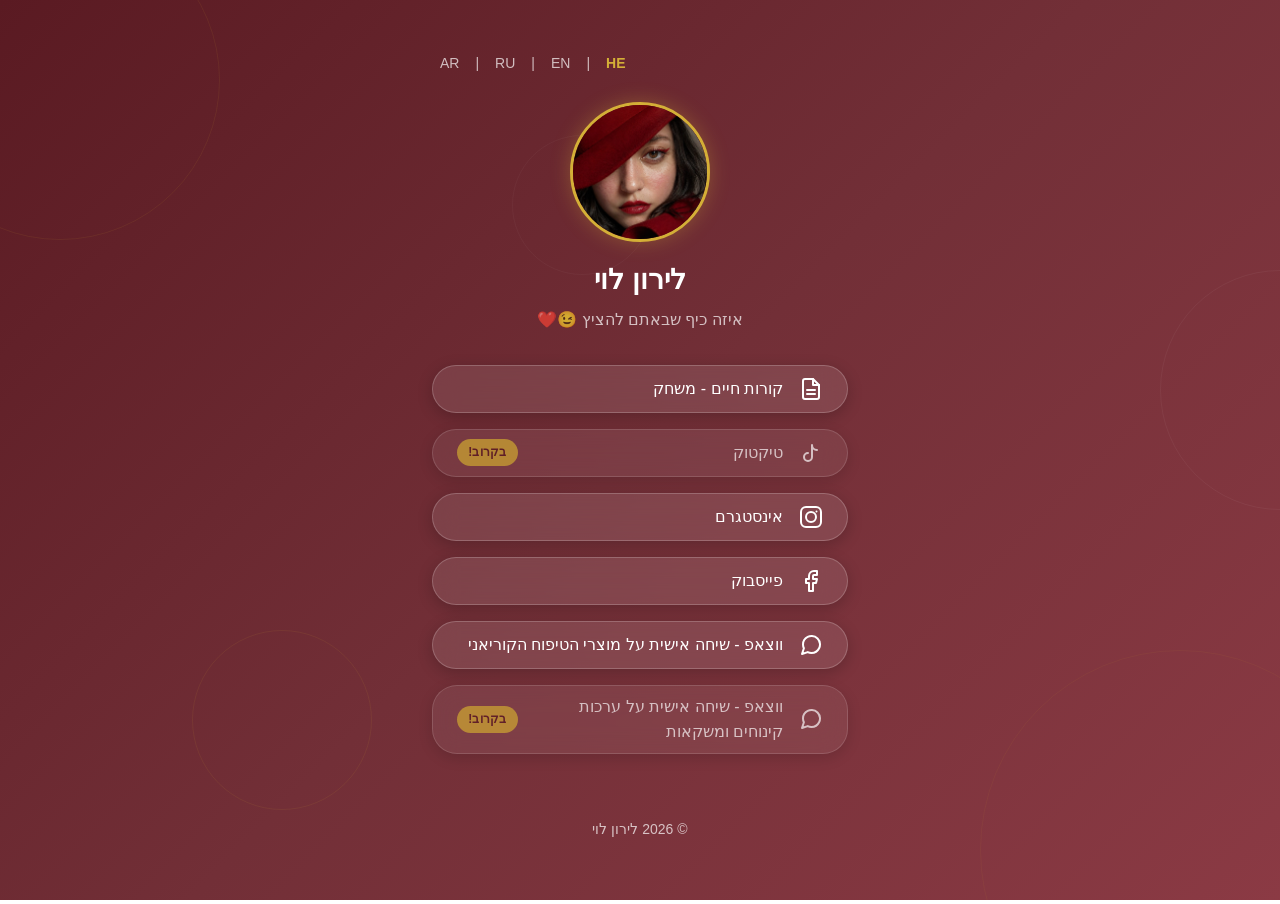
==== commit 2325f2a2: "photo and placement" ====
--- a/index.html
+++ b/index.html
@@ -18,6 +18,14 @@
 </head>
 <body>
 
+  <div class="bg-decor" aria-hidden="true">
+    <span class="bg-orb bg-orb--1"></span>
+    <span class="bg-orb bg-orb--2"></span>
+    <span class="bg-orb bg-orb--3"></span>
+    <span class="bg-orb bg-orb--4"></span>
+    <span class="bg-orb bg-orb--5"></span>
+  </div>
+
   <main class="container">
 
     <!-- Language Switcher -->
@@ -33,18 +41,18 @@
 
     <!-- Profile -->
     <section class="profile">
-      <div class="profile-circle" aria-hidden="true">
-        <span class="initials">LL</span>
+      <div class="profile-circle">
+        <img class="profile-image" src="photos/profile-main.jpg" alt="לירון לוי" width="120" height="120">
       </div>
       <h1 class="profile-name">לירון לוי</h1>
-      <p class="profile-bio">טיפוח ובריאות</p>
+      <p class="profile-bio">איזה כיף שבאתם להציץ 😉❤️</p>
     </section>
 
     <!-- Link Buttons -->
     <div class="links">
 
-      <!-- Resume -->
-      <a href="resume.html" class="link-btn" aria-label="צפייה בקורות חיים">
+      <!-- 1. Acting Resume -->
+      <a href="resume.html" class="link-btn" aria-label="צפייה בקורות חיים - משחק">
         <span class="icon" aria-hidden="true">
           <svg xmlns="http://www.w3.org/2000/svg" width="24" height="24" viewBox="0 0 24 24" fill="none" stroke="currentColor" stroke-width="2" stroke-linecap="round" stroke-linejoin="round">
             <path d="M14 2H6a2 2 0 0 0-2 2v16a2 2 0 0 0 2 2h12a2 2 0 0 0 2-2V8z"/>
@@ -53,11 +61,22 @@
             <line x1="16" y1="17" x2="8" y2="17"/>
           </svg>
         </span>
-        <span class="label">קורות חיים</span>
+        <span class="label">קורות חיים - משחק</span>
       </a>
 
-      <!-- Instagram -->
-      <a href="#" class="link-btn link-btn--soon" aria-label="מעבר לאינסטגרם" aria-disabled="true">
+      <!-- 2. TikTok (Coming Soon) -->
+      <div class="link-btn link-btn--soon">
+        <span class="icon" aria-hidden="true">
+          <svg xmlns="http://www.w3.org/2000/svg" width="24" height="24" viewBox="0 0 24 24" fill="none" stroke="currentColor" stroke-width="2" stroke-linecap="round" stroke-linejoin="round">
+            <path d="M9 12a4 4 0 1 0 4 4V4a5 5 0 0 0 5 5"/>
+          </svg>
+        </span>
+        <span class="label">טיקטוק</span>
+        <span class="soon-badge">בקרוב!</span>
+      </div>
+
+      <!-- 3. Instagram -->
+      <a href="https://www.instagram.com/liron.levi.369?igsh=MTNvN3FhbHY1dnd5ZQ==" target="_blank" rel="noopener noreferrer" class="link-btn" aria-label="מעבר לאינסטגרם">
         <span class="icon" aria-hidden="true">
           <svg xmlns="http://www.w3.org/2000/svg" width="24" height="24" viewBox="0 0 24 24" fill="none" stroke="currentColor" stroke-width="2" stroke-linecap="round" stroke-linejoin="round">
             <rect x="2" y="2" width="20" height="20" rx="5" ry="5"/>
@@ -66,50 +85,38 @@
           </svg>
         </span>
         <span class="label">אינסטגרם</span>
-        <span class="soon-badge">בקרוב!</span>
       </a>
 
-      <!-- TikTok -->
-      <a href="#" class="link-btn link-btn--soon" aria-label="מעבר לטיקטוק" aria-disabled="true">
-        <span class="icon" aria-hidden="true">
-          <svg xmlns="http://www.w3.org/2000/svg" width="24" height="24" viewBox="0 0 24 24" fill="none" stroke="currentColor" stroke-width="2" stroke-linecap="round" stroke-linejoin="round">
-            <path d="M9 12a4 4 0 1 0 4 4V4a5 5 0 0 0 5 5"/>
-          </svg>
-        </span>
-        <span class="label">טיקטוק</span>
-        <span class="soon-badge">בקרוב!</span>
-      </a>
-
-      <!-- Facebook -->
-      <a href="#" class="link-btn link-btn--soon" aria-label="מעבר לפייסבוק" aria-disabled="true">
+      <!-- 4. Facebook -->
+      <a href="https://www.facebook.com/share/1E9WbmfY9u/" target="_blank" rel="noopener noreferrer" class="link-btn" aria-label="מעבר לפייסבוק">
         <span class="icon" aria-hidden="true">
           <svg xmlns="http://www.w3.org/2000/svg" width="24" height="24" viewBox="0 0 24 24" fill="none" stroke="currentColor" stroke-width="2" stroke-linecap="round" stroke-linejoin="round">
             <path d="M18 2h-3a5 5 0 0 0-5 5v3H7v4h3v8h4v-8h3l1-4h-4V7a1 1 0 0 1 1-1h3z"/>
           </svg>
         </span>
         <span class="label">פייסבוק</span>
-        <span class="soon-badge">בקרוב!</span>
       </a>
 
-      <!-- WhatsApp - Products -->
-      <a href="https://wa.me/972526086035?text=%D7%94%D7%99%D7%99%20%D7%9C%D7%99%D7%A8%D7%95%D7%9F%2C%20%D7%90%D7%A9%D7%9E%D7%97%20%D7%9C%D7%A9%D7%9E%D7%95%D7%A2%20%D7%A2%D7%9C%20%D7%94%D7%9E%D7%95%D7%A6%D7%A8%D7%99%D7%9D%20%D7%A9%D7%9C%D7%9A!" class="link-btn" aria-label="שליחת הודעת וואטסאפ לגבי מוצרים">
+      <!-- 5. WhatsApp - Korean Skincare -->
+      <a href="https://wa.me/972526086035?text=%D7%94%D7%99%D7%99%20%D7%9C%D7%99%D7%A8%D7%95%D7%9F%2C%20%D7%A8%D7%A6%D7%99%D7%AA%D7%99%20%D7%9C%D7%A9%D7%9E%D7%95%D7%A2%20%D7%A2%D7%9C%20%D7%9E%D7%95%D7%A6%D7%A8%D7%99%20%D7%94%D7%98%D7%99%D7%A4%D7%95%D7%97%20%D7%94%D7%A7%D7%95%D7%A8%D7%99%D7%90%D7%A0%D7%99%20%D7%A9%D7%9C%D7%9A%21%20%D7%94%D7%92%D7%A2%D7%AA%D7%99%20%D7%9E%D7%94%D7%A7%D7%99%D7%A9%D7%95%D7%A8%20%D7%A9%D7%9C%20%D7%94%D7%93%D7%A3%20%D7%A0%D7%97%D7%99%D7%AA%D7%94%2C%20%D7%90%D7%A9%D7%9E%D7%97%20%D7%9C%D7%9E%D7%A2%D7%A0%D7%94." target="_blank" rel="noopener noreferrer" class="link-btn" aria-label="שיחה אישית בוואטסאפ על מוצרי הטיפוח הקוריאני">
         <span class="icon" aria-hidden="true">
           <svg xmlns="http://www.w3.org/2000/svg" width="24" height="24" viewBox="0 0 24 24" fill="none" stroke="currentColor" stroke-width="2" stroke-linecap="round" stroke-linejoin="round">
             <path d="M21 11.5a8.38 8.38 0 0 1-.9 3.8 8.5 8.5 0 0 1-7.6 4.7 8.38 8.38 0 0 1-3.8-.9L3 21l1.9-5.7a8.38 8.38 0 0 1-.9-3.8 8.5 8.5 0 0 1 4.7-7.6 8.38 8.38 0 0 1 3.8-.9h.5a8.48 8.48 0 0 1 8 8v.5z"/>
           </svg>
         </span>
-        <span class="label">וואצאפ - מוצרים</span>
+        <span class="label">ווצאפ - שיחה אישית על מוצרי הטיפוח הקוריאני</span>
       </a>
 
-      <!-- WhatsApp - Consultation -->
-      <a href="https://wa.me/972526086035?text=%D7%94%D7%99%D7%99%20%D7%9C%D7%99%D7%A8%D7%95%D7%9F%2C%20%D7%9E%D7%A2%D7%95%D7%A0%D7%99%D7%99%D7%A0%D7%AA%20%D7%91%D7%99%D7%99%D7%A2%D7%95%D7%A5%20%D7%90%D7%99%D7%A9%D7%99" class="link-btn" aria-label="שליחת הודעת וואטסאפ לייעוץ אישי">
+      <!-- 6. WhatsApp - Dessert & Drink Sets (Coming Soon) -->
+      <div class="link-btn link-btn--soon">
         <span class="icon" aria-hidden="true">
           <svg xmlns="http://www.w3.org/2000/svg" width="24" height="24" viewBox="0 0 24 24" fill="none" stroke="currentColor" stroke-width="2" stroke-linecap="round" stroke-linejoin="round">
             <path d="M21 11.5a8.38 8.38 0 0 1-.9 3.8 8.5 8.5 0 0 1-7.6 4.7 8.38 8.38 0 0 1-3.8-.9L3 21l1.9-5.7a8.38 8.38 0 0 1-.9-3.8 8.5 8.5 0 0 1 4.7-7.6 8.38 8.38 0 0 1 3.8-.9h.5a8.48 8.48 0 0 1 8 8v.5z"/>
           </svg>
         </span>
-        <span class="label">וואצאפ - ייעוץ אישי</span>
-      </a>
+        <span class="label">ווצאפ - שיחה אישית על ערכות קינוחים ומשקאות</span>
+        <span class="soon-badge">בקרוב!</span>
+      </div>
 
     </div>
 
--- a/style.css
+++ b/style.css
@@ -178,6 +178,19 @@
   font-weight: var(--font-weight-bold);
   color: var(--color-accent);
   letter-spacing: 0.05em;
+}
+
+/* === Profile photo === */
+.profile-image {
+  width: 100%;
+  height: 100%;
+  object-fit: cover;
+  object-position: center top;
+  border-radius: var(--radius-full);
+  display: block;
+}
+.profile-circle .initials {
+  display: none;
 }
 
 .profile-name {
@@ -917,3 +930,89 @@
     background: rgba(255, 255, 255, 0.2);
   }
 }
+
+/* === Animated background orbs (landing pages) === */
+.bg-decor {
+  position: fixed;
+  inset: 0;
+  pointer-events: none;
+  overflow: hidden;
+  z-index: 0;
+}
+
+.bg-orb {
+  position: absolute;
+  border-radius: 50%;
+  border: 1.5px solid rgba(212, 175, 55, 0.15);
+  opacity: 0.6;
+  will-change: transform;
+}
+
+.bg-orb--1 {
+  width: 320px;
+  height: 320px;
+  top: -80px;
+  left: -100px;
+  animation: drift1 28s ease-in-out infinite;
+}
+.bg-orb--2 {
+  width: 240px;
+  height: 240px;
+  top: 30%;
+  right: -120px;
+  border-color: rgba(255, 255, 255, 0.08);
+  animation: drift2 34s ease-in-out infinite;
+}
+.bg-orb--3 {
+  width: 180px;
+  height: 180px;
+  bottom: 10%;
+  left: 15%;
+  animation: drift3 22s ease-in-out infinite;
+}
+.bg-orb--4 {
+  width: 400px;
+  height: 400px;
+  bottom: -150px;
+  right: -100px;
+  border-color: rgba(212, 175, 55, 0.1);
+  animation: drift4 40s ease-in-out infinite;
+}
+.bg-orb--5 {
+  width: 140px;
+  height: 140px;
+  top: 15%;
+  left: 40%;
+  border-color: rgba(255, 255, 255, 0.06);
+  animation: drift5 26s ease-in-out infinite;
+}
+
+@keyframes drift1 {
+  0%, 100% { transform: translate(0, 0) rotate(0deg); }
+  50% { transform: translate(40px, 60px) rotate(180deg); }
+}
+@keyframes drift2 {
+  0%, 100% { transform: translate(0, 0) rotate(0deg); }
+  50% { transform: translate(-50px, 80px) rotate(-180deg); }
+}
+@keyframes drift3 {
+  0%, 100% { transform: translate(0, 0) rotate(0deg); }
+  50% { transform: translate(60px, -40px) rotate(180deg); }
+}
+@keyframes drift4 {
+  0%, 100% { transform: translate(0, 0) rotate(0deg); }
+  50% { transform: translate(-30px, -60px) rotate(180deg); }
+}
+@keyframes drift5 {
+  0%, 100% { transform: translate(0, 0) rotate(0deg); }
+  50% { transform: translate(50px, 40px) rotate(-180deg); }
+}
+
+.container {
+  position: relative;
+  z-index: 1;
+}
+
+@media (prefers-reduced-motion: reduce) {
+  .bg-orb { animation: none !important; }
+}
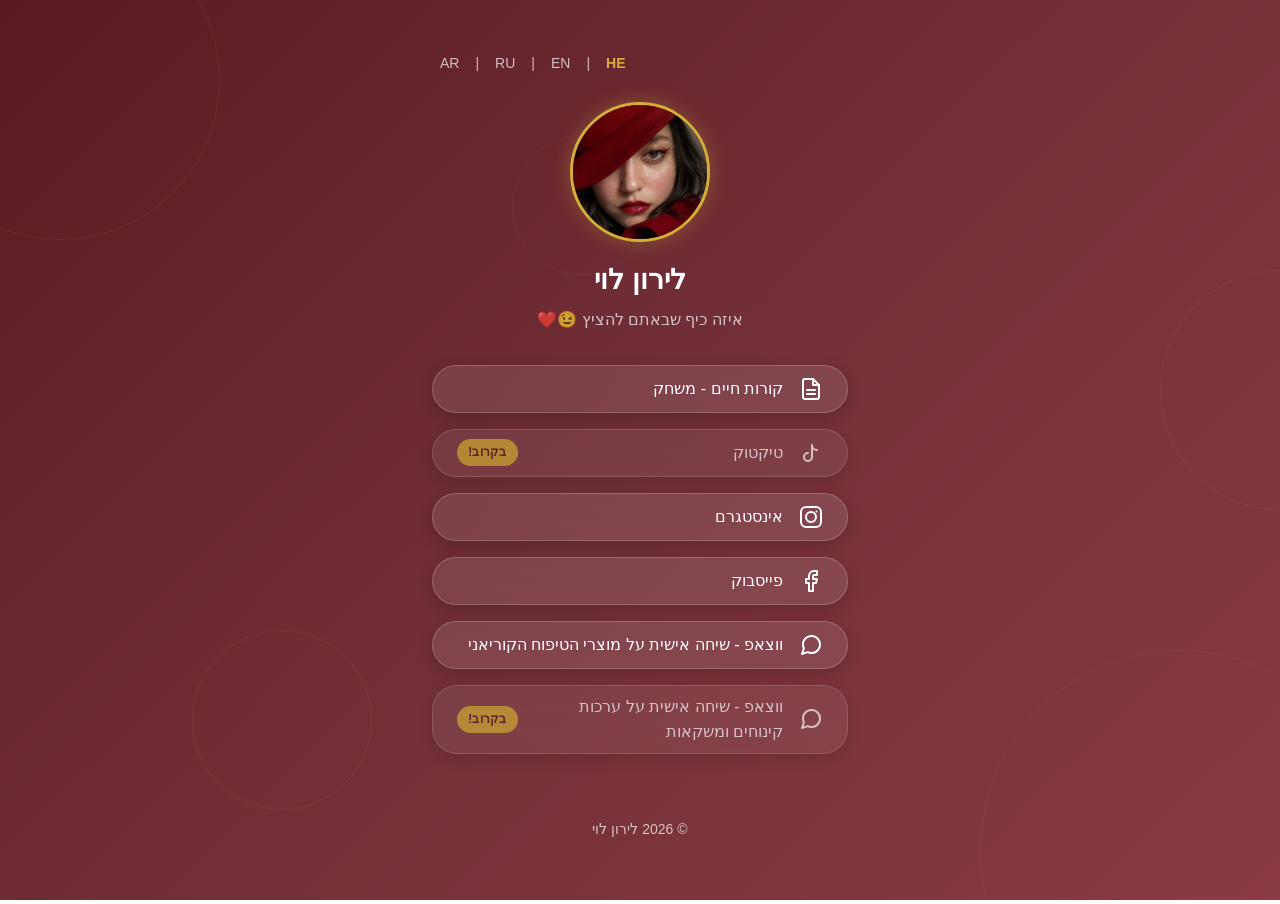
==== commit b4a9f226: "resume done before links" ====
--- a/index.html
+++ b/index.html
@@ -76,7 +76,7 @@
       </div>
 
       <!-- 3. Instagram -->
-      <a href="https://www.instagram.com/liron.levi.369?igsh=MTNvN3FhbHY1dnd5ZQ==" target="_blank" rel="noopener noreferrer" class="link-btn" aria-label="מעבר לאינסטגרם">
+      <a href="https://www.instagram.com/lironlevi.369?igsh=MTljc2hjdW9sdDhtbA==" target="_blank" rel="noopener noreferrer" class="link-btn" aria-label="מעבר לאינסטגרם">
         <span class="icon" aria-hidden="true">
           <svg xmlns="http://www.w3.org/2000/svg" width="24" height="24" viewBox="0 0 24 24" fill="none" stroke="currentColor" stroke-width="2" stroke-linecap="round" stroke-linejoin="round">
             <rect x="2" y="2" width="20" height="20" rx="5" ry="5"/>
--- a/style.css
+++ b/style.css
@@ -71,7 +71,7 @@
   --decorative-line: rgba(114, 47, 55, 0.18);
   --r-shadow-soft: 0 8px 24px rgba(45, 20, 24, 0.08);
   --r-shadow-hover: 0 14px 32px rgba(45, 20, 24, 0.14);
-  --r-ticker-duration: 30s;
+  --r-ticker-duration: 40s;
 }
 
 /* === Reset === */
@@ -383,31 +383,129 @@
 }
 [dir="rtl"] .r-back-btn .icon { transform: scaleX(-1); }
 
-/* --- Decorative drifting circles (hero/tabs/gallery) -- */
-.r-bg-circles {
+/* --- Decorative drifting stars (hero/tabs/gallery) ---- */
+.r-bg-stars {
   position: absolute;
   inset: 0;
   pointer-events: none;
   overflow: hidden;
   z-index: 0;
 }
-.r-bg-circles > span {
+/* 4-point sparkle stars via clip-path. Gold fill at low opacity stays visible on the
+   cream background without competing with the text that sits above (z-index: 1). */
+.r-star {
   position: absolute;
-  border: 1px solid var(--decorative-line);
-  border-radius: 50%;
   display: block;
-}
-.r-bg-circles__c1 { width: 420px; height: 420px; top: -120px; inset-inline-start: -80px; animation: r-drift1 26s ease-in-out infinite; }
-.r-bg-circles__c2 { width: 320px; height: 320px; top: 30%; inset-inline-end: -100px; animation: r-drift2 31s ease-in-out -4s infinite; }
-.r-bg-circles__c3 { width: 260px; height: 260px; bottom: -80px; inset-inline-start: 25%; animation: r-drift3 22s ease-in-out -9s infinite; }
-.r-bg-circles__c4 { width: 180px; height: 180px; top: 15%; inset-inline-start: 40%; animation: r-drift4 28s ease-in-out -2s infinite; }
-.r-bg-circles__c5 { width: 500px; height: 500px; bottom: -200px; inset-inline-end: -180px; animation: r-drift5 34s ease-in-out -6s infinite; }
-
-@keyframes r-drift1 { 0%,100% { transform: translate(0,0) rotate(0deg); } 50% { transform: translate(40px, -30px) rotate(8deg); } }
-@keyframes r-drift2 { 0%,100% { transform: translate(0,0) rotate(0deg); } 50% { transform: translate(-50px, 40px) rotate(-10deg); } }
-@keyframes r-drift3 { 0%,100% { transform: translate(0,0) rotate(0deg); } 50% { transform: translate(35px, 35px) rotate(12deg); } }
-@keyframes r-drift4 { 0%,100% { transform: translate(0,0) rotate(0deg); } 50% { transform: translate(-25px, -45px) rotate(-6deg); } }
-@keyframes r-drift5 { 0%,100% { transform: translate(0,0) rotate(0deg); } 50% { transform: translate(-30px, -20px) rotate(5deg); } }
+  background: var(--color-gold-soft);
+  opacity: 0.35;
+  clip-path: polygon(
+    50% 0%, 61% 39%, 100% 50%, 61% 61%,
+    50% 100%, 39% 61%, 0% 50%, 39% 39%
+  );
+  will-change: transform;
+}
+
+/* Sizes and starting positions: spread across the section, varied scale. */
+.r-star--1 { width: 22px; height: 22px; top: 12%; inset-inline-start: 8%; }
+.r-star--2 { width: 14px; height: 14px; top: 25%; inset-inline-start: 78%; }
+.r-star--3 { width: 30px; height: 30px; top: 55%; inset-inline-start: 15%; }
+.r-star--4 { width: 12px; height: 12px; top: 70%; inset-inline-start: 85%; }
+.r-star--5 { width: 18px; height: 18px; top: 40%; inset-inline-start: 45%; }
+.r-star--6 { width: 26px; height: 26px; top: 80%; inset-inline-start: 55%; }
+
+/* Drift across a large portion of the section so motion reads clearly, plus a slow
+   spin. Transform-only = GPU friendly. Each star gets a different drift + twinkle
+   combination (and reversed playback for some) so they never sync up. */
+.r-star--1 { animation: star-drift-a 38s ease-in-out infinite, star-twinkle 4s ease-in-out infinite; }
+.r-star--2 { animation: star-drift-b 29s ease-in-out infinite, star-twinkle 5.5s ease-in-out infinite 1s; }
+.r-star--3 { animation: star-drift-c 45s ease-in-out infinite, star-twinkle 6s ease-in-out infinite 2s; }
+.r-star--4 { animation: star-drift-a 33s ease-in-out infinite reverse, star-twinkle 4.5s ease-in-out infinite 0.5s; }
+.r-star--5 { animation: star-drift-b 41s ease-in-out infinite reverse, star-twinkle 5s ease-in-out infinite 1.5s; }
+.r-star--6 { animation: star-drift-c 36s ease-in-out infinite reverse, star-twinkle 7s ease-in-out infinite; }
+
+@keyframes star-drift-a {
+  0%   { transform: translate(0, 0) rotate(0deg); }
+  25%  { transform: translate(30vw, 18vh) rotate(90deg); }
+  50%  { transform: translate(55vw, -5vh) rotate(180deg); }
+  75%  { transform: translate(25vw, 22vh) rotate(270deg); }
+  100% { transform: translate(0, 0) rotate(360deg); }
+}
+@keyframes star-drift-b {
+  0%   { transform: translate(0, 0) rotate(0deg); }
+  30%  { transform: translate(-25vw, 15vh) rotate(-120deg); }
+  60%  { transform: translate(-45vw, -10vh) rotate(-240deg); }
+  100% { transform: translate(0, 0) rotate(-360deg); }
+}
+@keyframes star-drift-c {
+  0%   { transform: translate(0, 0) rotate(0deg); }
+  35%  { transform: translate(20vw, -18vh) rotate(140deg); }
+  70%  { transform: translate(-15vw, 12vh) rotate(260deg); }
+  100% { transform: translate(0, 0) rotate(360deg); }
+}
+/* Twinkle: subtle opacity pulse, layered on the same element as the drift.
+   Different properties (opacity vs transform), so the two animations don't conflict. */
+@keyframes star-twinkle {
+  0%, 100% { opacity: 0.2; }
+  50%      { opacity: 0.5; }
+}
+
+/* --- Large overlapping outline rings (hero only) ------ */
+/* Big, faint, organic-feeling stroke-only ellipses that overlap near the center
+   of the hero and drift slowly into and out of each other, behind all content
+   (z-index 0). Faint wine tone via currentColor so they never fight the text. */
+.r-hero-rings {
+  position: absolute;
+  inset: 0;
+  pointer-events: none;
+  overflow: hidden;
+  z-index: 0;
+  color: var(--decorative-line); /* faint wine; raise alpha if too invisible */
+}
+.r-ring {
+  position: absolute;
+  opacity: 0.45;
+  will-change: transform;
+}
+/* Two big rings overlapping near center (one higher-left, one lower-right),
+   one medium ring top-right, one large ring bottom-left. Physical left/right
+   so HE and EN look identical. */
+.r-ring--1 { width: 520px; height: 520px; top: 4%;  left: 50%; margin-left: -300px; }
+.r-ring--2 { width: 560px; height: 560px; top: 14%; left: 50%; margin-left: -220px; }
+/* Side rings sit closer to center; their drift carries them INTO the center
+   zone where they overlap each other (and the big rings), then back out. */
+.r-ring--3 { width: 260px; height: 260px; top: 8%;  right: 18%; }
+.r-ring--4 { width: 380px; height: 380px; bottom: 2%; left: 16%; }
+
+/* Intersecting drift: rings ease toward and away from each other. Durations are
+   close-but-unequal so the side rings meet at a slightly different spot each
+   cycle, giving organic "collisions" near the center. */
+.r-ring--1 { animation: ring-drift-1 26s ease-in-out infinite; }
+.r-ring--2 { animation: ring-drift-2 23s ease-in-out infinite; }
+.r-ring--3 { animation: ring-drift-3 21s ease-in-out infinite; }
+.r-ring--4 { animation: ring-drift-4 24s ease-in-out infinite; }
+
+@keyframes ring-drift-1 {
+  0%   { transform: translate(0, 0) rotate(0deg); }
+  50%  { transform: translate(4vw, 3vh) rotate(6deg); }
+  100% { transform: translate(0, 0) rotate(0deg); }
+}
+@keyframes ring-drift-2 {
+  0%   { transform: translate(0, 0) rotate(0deg); }
+  50%  { transform: translate(-4vw, -2vh) rotate(-7deg); }
+  100% { transform: translate(0, 0) rotate(0deg); }
+}
+/* Top-right ring dives down-left into the center. */
+@keyframes ring-drift-3 {
+  0%   { transform: translate(0, 0) rotate(0deg); }
+  50%  { transform: translate(-12vw, 18vh) rotate(15deg); }
+  100% { transform: translate(0, 0) rotate(0deg); }
+}
+/* Bottom-left ring rises up-right into the center to meet ring 3. */
+@keyframes ring-drift-4 {
+  0%   { transform: translate(0, 0) rotate(0deg); }
+  50%  { transform: translate(12vw, -16vh) rotate(-12deg); }
+  100% { transform: translate(0, 0) rotate(0deg); }
+}
 
 /* --- Hero --------------------------------------------- */
 .r-hero {
@@ -418,7 +516,15 @@
   isolation: isolate;
 }
 .r-hero > * { position: relative; z-index: 1; }
-.r-hero > .r-bg-circles { z-index: 0; }
+/* The `> *` rule above also matches the star layers and would force them to
+   position: relative (equal specificity, later in source = wins), collapsing them
+   to zero height so overflow: hidden clips every star. Re-assert absolute here. */
+.r-hero > .r-bg-stars,
+.r-hero > .r-hero-rings {
+  position: absolute;
+  inset: 0;
+  z-index: 0;
+}
 .r-hero__agency {
   position: absolute;
   top: clamp(1rem, 3vw, 1.5rem);
@@ -443,6 +549,7 @@
   align-items: center;
   gap: clamp(0.5rem, 2vw, 1rem);
   flex-wrap: nowrap;
+  direction: ltr;   /* lock visual order so page RTL/LTR does not mirror the group */
 }
 .r-hero__name {
   font-size: clamp(2.5rem, 9vw, 5.5rem);
@@ -456,7 +563,7 @@
   text-transform: uppercase;
   letter-spacing: 0.18em;
   color: var(--color-text-muted-dark);
-  font-size: var(--font-size-sm);
+  font-size: 1rem;
   margin-bottom: var(--space-2xl);
 }
 .r-hero__photo { max-width: 400px; margin-inline: auto; }
@@ -501,20 +608,54 @@
 .r-reel__title {
   text-transform: uppercase;
   letter-spacing: 0.3em;
-  font-size: clamp(1.25rem, 3vw, 1.75rem);
+  font-size: clamp(1.5rem, 3.5vw, 2rem);
   font-weight: var(--font-weight-bold);
   margin-bottom: var(--space-xl);
 }
 .r-reel .r-placeholder { max-width: 900px; margin-inline: auto; }
+
+/* Dual demo reel layout: two video boxes side by side, stacked on mobile */
+.demo-reel-grid {
+  display: flex;
+  gap: 2rem;
+  max-width: 1400px;
+  margin-inline: auto;
+  padding-inline: 1rem;
+}
+.demo-reel-item {
+  flex: 1;
+  min-width: 0;           /* prevents flex overflow on narrow screens */
+  margin: 0;
+}
+.demo-reel-item figcaption {
+  text-align: center;
+  margin-block-end: 0.6rem;
+  font-size: 1rem;
+  letter-spacing: 0.1em;
+  color: var(--color-gold-soft);
+}
+@media (max-width: 767px) {
+  .demo-reel-grid { flex-direction: column; }
+}
 
 /* --- Tabs section (cream) ----------------------------- */
 .r-tabs {
   position: relative;
-  background: var(--color-bg-cream);
+  background-color: var(--color-bg-cream);
   padding: clamp(3rem, 8vw, 6rem) var(--container-padding);
   isolation: isolate;
 }
-.r-tabs > .r-bg-circles { z-index: 0; }
+
+/* Faint cinema-icon watermark (video camera, clapperboard, film reel, stage
+   light) tiled behind the tabs/education section only. Inline data-URI SVG,
+   stroke-only wine at very low alpha so it reads as an almost subliminal
+   watermark and never competes with the text. The 420x420 viewBox tile scatters
+   the four icons so it does not look grid-like; background-size shrinks it. */
+.r-tabs {
+  background-image: url("data:image/svg+xml,<svg%20xmlns='http://www.w3.org/2000/svg'%20width='420'%20height='420'%20viewBox='0%200%20420%20420'%20fill='none'%20stroke='rgba(114,47,55,0.035)'%20stroke-width='2'%20stroke-linecap='round'%20stroke-linejoin='round'><rect%20x='40'%20y='62'%20width='80'%20height='52'%20rx='8'/><circle%20cx='70'%20cy='88'%20r='9'/><polygon%20points='120,74%20146,62%20146,114%20120,102'/><rect%20x='250'%20y='112'%20width='92'%20height='58'%20rx='4'/><rect%20x='250'%20y='96'%20width='92'%20height='16'/><line%20x1='262'%20y1='96'%20x2='256'%20y2='112'/><line%20x1='284'%20y1='96'%20x2='278'%20y2='112'/><line%20x1='306'%20y1='96'%20x2='300'%20y2='112'/><line%20x1='328'%20y1='96'%20x2='322'%20y2='112'/><circle%20cx='110'%20cy='320'%20r='48'/><circle%20cx='110'%20cy='320'%20r='10'/><circle%20cx='138'%20cy='320'%20r='7'/><circle%20cx='124'%20cy='344'%20r='7'/><circle%20cx='96'%20cy='344'%20r='7'/><circle%20cx='82'%20cy='320'%20r='7'/><circle%20cx='96'%20cy='296'%20r='7'/><circle%20cx='124'%20cy='296'%20r='7'/><circle%20cx='312'%20cy='288'%20r='26'/><line%20x1='312'%20y1='314'%20x2='292'%20y2='374'/><line%20x1='312'%20y1='314'%20x2='332'%20y2='374'/><line%20x1='312'%20y1='314'%20x2='312'%20y2='374'/><line%20x1='286'%20y1='376'%20x2='338'%20y2='376'/></svg>");
+  background-size: 300px 300px;
+  background-repeat: repeat;
+}
 .r-tabs > .r-tabs__list,
 .r-tabs > .r-tabs__panels { position: relative; z-index: 1; }
 
@@ -535,6 +676,7 @@
 }
 .r-tabs__label {
   cursor: pointer;
+  font-size: 1.0625rem;
   padding: var(--space-sm) var(--space-md);
   min-height: 48px;
   display: inline-flex;
@@ -548,22 +690,24 @@
 }
 .r-tabs__label:hover { color: var(--color-text-dark); }
 
-.r-tabs__panel { display: none; opacity: 0; transition: opacity var(--transition-normal); }
+/* Only the active panel renders, so the section height tracks it (no empty gap). */
+.r-tabs__panels { display: block; }
+.r-tabs__panel { display: none; }
 #r-tab-1:checked ~ .r-tabs__panels #r-tab-panel-1,
 #r-tab-2:checked ~ .r-tabs__panels #r-tab-panel-2,
 #r-tab-3:checked ~ .r-tabs__panels #r-tab-panel-3,
-#r-tab-4:checked ~ .r-tabs__panels #r-tab-panel-4,
-#r-tab-5:checked ~ .r-tabs__panels #r-tab-panel-5,
-#r-tab-6:checked ~ .r-tabs__panels #r-tab-panel-6 {
+#r-tab-4:checked ~ .r-tabs__panels #r-tab-panel-4 {
   display: block;
-  opacity: 1;
+  animation: r-panel-in 320ms ease;
+}
+@keyframes r-panel-in {
+  from { opacity: 0; transform: translateY(8px); }
+  to   { opacity: 1; transform: translateY(0); }
 }
 #r-tab-1:checked ~ .r-tabs__list label[for="r-tab-1"],
 #r-tab-2:checked ~ .r-tabs__list label[for="r-tab-2"],
 #r-tab-3:checked ~ .r-tabs__list label[for="r-tab-3"],
-#r-tab-4:checked ~ .r-tabs__list label[for="r-tab-4"],
-#r-tab-5:checked ~ .r-tabs__list label[for="r-tab-5"],
-#r-tab-6:checked ~ .r-tabs__list label[for="r-tab-6"] {
+#r-tab-4:checked ~ .r-tabs__list label[for="r-tab-4"] {
   color: var(--color-text-dark);
   border-bottom-color: var(--color-gold-soft);
 }
@@ -580,9 +724,7 @@
 #r-tab-1:focus-visible ~ .r-tabs__list label[for="r-tab-1"],
 #r-tab-2:focus-visible ~ .r-tabs__list label[for="r-tab-2"],
 #r-tab-3:focus-visible ~ .r-tabs__list label[for="r-tab-3"],
-#r-tab-4:focus-visible ~ .r-tabs__list label[for="r-tab-4"],
-#r-tab-5:focus-visible ~ .r-tabs__list label[for="r-tab-5"],
-#r-tab-6:focus-visible ~ .r-tabs__list label[for="r-tab-6"] {
+#r-tab-4:focus-visible ~ .r-tabs__list label[for="r-tab-4"] {
   outline: 2px solid var(--color-gold-soft);
   outline-offset: 4px;
   border-radius: 4px;
@@ -592,7 +734,7 @@
   text-align: center;
   text-transform: uppercase;
   letter-spacing: 0.18em;
-  font-size: var(--font-size-xl);
+  font-size: clamp(1.75rem, 4vw, 2rem);
   font-weight: var(--font-weight-bold);
   margin-bottom: var(--space-xl);
   color: var(--color-text-dark);
@@ -602,9 +744,52 @@
   border-inline-start: 3px solid var(--color-gold-soft);
   padding-inline-start: var(--space-lg);
 }
-.r-timeline__title { font-weight: var(--font-weight-bold); color: var(--color-text-dark); margin-bottom: var(--space-xs); }
-.r-timeline__meta { color: var(--color-text-muted-dark); font-size: var(--font-size-sm); }
+.r-timeline__title { font-weight: var(--font-weight-bold); color: var(--color-text-dark); margin-bottom: var(--space-xs); font-size: 1.2rem; }
+.r-timeline__meta { color: var(--color-text-muted-dark); font-size: 1.05rem; }
 .r-timeline__meta .year { color: var(--color-gold-soft); font-weight: var(--font-weight-medium); }
+
+/* Stacked detail lines inside a timeline entry need a little breathing room */
+.r-timeline__meta + .r-timeline__meta { margin-top: var(--space-xs); }
+
+/* Contact rows: gold icon + link, logical flow (icon leads, RTL-safe) */
+.r-contact-row {
+  display: flex;
+  align-items: center;
+  gap: var(--space-sm);
+  min-height: 44px;
+  font-size: 1.05rem;
+  color: var(--color-text-dark);
+  text-decoration: none;
+  transition: color var(--transition-fast);
+}
+.r-contact-row:hover,
+.r-contact-row:focus-visible { color: var(--color-gold-soft); }
+.r-contact-row__icon {
+  width: 20px;
+  height: 20px;
+  flex-shrink: 0;
+  color: var(--color-gold-soft); /* icon stays gold via currentColor, even on row hover */
+}
+
+/* Small muted indented sub-line under an experience entry */
+.r-exp-detail {
+  font-size: 0.95rem;
+  color: var(--color-text-muted-dark);
+  padding-inline-start: var(--space-md); /* logical indent, RTL-safe */
+  margin-top: 2px;
+}
+/* Extra gap before the next role line so entries read as distinct */
+.r-exp-detail + .r-timeline__meta { margin-top: var(--space-md); }
+
+/* Skill chips (Additional Skills block in Personal Details) */
+.r-skills-row { display: flex; flex-wrap: wrap; gap: 0.75rem; }
+.r-skill-pill {
+  font-size: 0.95rem;
+  padding: 0.5rem 1.1rem;
+  border-radius: 999px;
+  background: rgba(201, 162, 74, 0.15); /* soft gold tint */
+  color: var(--color-text-dark);
+}
 
 /* --- Updates ticker ----------------------------------- */
 .r-ticker {
@@ -626,37 +811,50 @@
   font-weight: var(--font-weight-bold);
   letter-spacing: 0.15em;
   text-transform: uppercase;
-  font-size: var(--font-size-sm);
-}
-.r-ticker__track { flex: 1; overflow: hidden; }
+  font-size: 0.95rem;
+}
+.r-ticker__track {
+  flex: 1;
+  overflow: hidden;
+  direction: ltr; /* anchor the scrolling text to the LEFT edge on both RTL and LTR pages */
+}
 .r-ticker__text {
-  display: inline-block;
+  display: flex;
+  width: max-content;
+  gap: 2rem;             /* small gap between the two copies = seam gap */
+  direction: ltr;        /* keep the two copies ordered L->R on both pages */
+  animation: r-ticker-scroll var(--r-ticker-duration) linear infinite;
+}
+.r-ticker__copy {
   white-space: nowrap;
   color: var(--color-text-dark);
-  font-size: var(--font-size-sm);
-  animation: r-ticker-scroll var(--r-ticker-duration) linear infinite;
+  font-size: 1rem;
 }
 .r-ticker:hover .r-ticker__text { animation-play-state: paused; }
+/* Rightward (left-to-right) seamless scroll. Track = [copy1][2rem gap][copy2];
+   starting one copy+gap to the left puts copy2 at origin, ending at 0 puts the
+   identical copy1 at origin -> no visible jump, never empty.
+   calc(-50% - 1rem) is exact: -50% of the track is one copy + half the gap,
+   minus the remaining half-gap (1rem) = exactly one copy + full gap. */
 @keyframes r-ticker-scroll {
-  0%   { transform: translateX(-100%); }
-  100% { transform: translateX(100%); }
+  from { transform: translateX(calc(-50% - 1rem)); }
+  to   { transform: translateX(0); }
 }
 
 /* --- Gallery ------------------------------------------ */
 .r-gallery {
   position: relative;
-  background: var(--color-bg-cream);
+  background-color: var(--color-bg-cream);
   padding: clamp(3rem, 8vw, 6rem) var(--container-padding);
   isolation: isolate;
 }
-.r-gallery > .r-bg-circles { z-index: 0; }
 .r-gallery > .r-gallery__title,
 .r-gallery > .r-gallery__grid { position: relative; z-index: 1; }
 .r-gallery__title {
   text-align: center;
   text-transform: uppercase;
   letter-spacing: 0.3em;
-  font-size: clamp(1.5rem, 4vw, 2.25rem);
+  font-size: clamp(1.75rem, 4.5vw, 2.5rem);
   font-weight: var(--font-weight-bold);
   margin-bottom: var(--space-2xl);
   color: var(--color-text-dark);
@@ -683,7 +881,7 @@
   text-align: center;
   text-transform: uppercase;
   letter-spacing: 0.3em;
-  font-size: clamp(1.5rem, 4vw, 2.25rem);
+  font-size: clamp(1.75rem, 4.5vw, 2.5rem);
   font-weight: var(--font-weight-bold);
   margin-bottom: var(--space-2xl);
 }
@@ -726,7 +924,7 @@
 .r-connect__title {
   text-transform: uppercase;
   letter-spacing: 0.3em;
-  font-size: clamp(1.5rem, 4vw, 2.25rem);
+  font-size: clamp(1.75rem, 4.5vw, 2.5rem);
   font-weight: var(--font-weight-bold);
   margin-bottom: var(--space-md);
   color: var(--color-text-dark);
@@ -752,7 +950,8 @@
   margin-bottom: var(--space-lg);
 }
 .r-connect__btn {
-  width: 280px;
+  width: auto;              /* was 280px - grow to fit the email on one line */
+  min-width: 280px;         /* keep the phone button from looking too small */
   max-width: 100%;
   display: inline-flex;
   align-items: center;
@@ -770,14 +969,20 @@
 .r-connect__btn:hover { background: var(--color-primary-light); }
 .r-connect__btn:focus-visible { outline: 2px solid var(--color-text-dark); outline-offset: 2px; }
 .r-connect__btn svg { flex-shrink: 0; width: 24px; height: 24px; }
-.r-connect__btn-text { display: flex; flex-direction: column; line-height: 1.2; }
+.r-connect__btn-text { display: flex; flex-direction: column; line-height: 1.2; min-width: 0; }
 .r-connect__btn-label { font-size: 0.75rem; text-transform: uppercase; letter-spacing: 0.15em; color: var(--color-gold-soft); }
-.r-connect__btn-value { font-weight: var(--font-weight-bold); }
+.r-connect__btn-value {
+  font-weight: var(--font-weight-bold);
+  overflow-wrap: anywhere;
+  font-size: 0.95rem;       /* slightly smaller so the long email fits */
+  white-space: nowrap;      /* one line now that the button can grow */
+}
 .r-connect__btn--ig {
   background: transparent;
   border: 1px solid var(--color-gold-soft);
   color: var(--color-text-dark);
   width: auto;
+  min-width: auto;          /* IG pill keeps sizing to its short handle */
   padding: var(--space-sm) var(--space-lg);
   border-radius: var(--radius-lg);
   min-height: 48px;
@@ -798,17 +1003,27 @@
   justify-content: center;
   width: 48px; height: 48px;
   border-radius: 50%;
+  overflow: hidden;                 /* clip profile image to the circle */
   background: rgba(184, 149, 106, 0.15);
   color: var(--color-gold-soft);
   font-weight: var(--font-weight-bold);
   letter-spacing: 0.05em;
   margin-bottom: var(--space-md);
+}
+.r-footer__mark-img {
+  width: 100%;
+  height: 100%;
+  object-fit: cover;
+  object-position: center top;
+  border-radius: 50%;
+  display: block;
 }
 .r-footer__credit-label {
   display: block;
   text-transform: uppercase;
   letter-spacing: 0.2em;
   color: var(--color-text-muted-dark);
+  opacity: 0.55;
   font-size: 0.75rem;
   margin-bottom: var(--space-xs);
 }
@@ -820,15 +1035,16 @@
   font-weight: var(--font-weight-bold);
   margin-bottom: var(--space-md);
 }
-.r-footer__copy { color: var(--color-text-muted-dark); font-size: 0.75rem; }
+.r-footer__copy { color: var(--color-text-muted-dark); font-size: 0.75rem; direction: ltr;}
 
 /* --- Mobile tightening -------------------------------- */
 @media (max-width: 480px) {
   .r-hero__name { letter-spacing: 0.02em; font-size: clamp(2rem, 11vw, 3rem); }
-  .r-hero__subtitle { font-size: 0.75rem; }
+  .r-hero__subtitle { font-size: 0.85rem; }
   .r-tabs__list { gap: var(--space-sm); }
-  .r-tabs__label { font-size: var(--font-size-sm); padding: var(--space-xs) var(--space-sm); }
-  .r-connect__btn { width: 100%; }
+  .r-tabs__label { font-size: 0.95rem; padding: var(--space-xs) var(--space-sm); }
+  .r-connect__btn { width: 100%; min-width: 0; }   /* shrink below 280px on small phones */
+  .r-connect__btn-value { white-space: normal; }    /* allow the email to wrap if truly needed */
 
   .r-hero { padding-top: 5.5rem; }
 
@@ -849,6 +1065,36 @@
 
   .r-lang-switcher { font-size: 0.7rem; gap: 0.25rem; }
   .r-lang-switcher a { padding: 0.25rem 0.35rem; min-width: 28px; min-height: 28px; }
+
+  /* Scale the large rings down so they don't dominate small screens.
+     Big rings stay centered (margin = half of each new width). */
+  .r-ring--1 { width: 300px; height: 300px; margin-left: -170px; }
+  .r-ring--2 { width: 330px; height: 330px; margin-left: -130px; }
+  .r-ring--3 { width: 150px; height: 150px; }
+  .r-ring--4 { width: 200px; height: 200px; }
+
+  /* Halve the drift distances so the rings stay mostly on screen while still
+     overlapping. Same keyframe names override the desktop versions here. */
+  @keyframes ring-drift-1 {
+    0%   { transform: translate(0, 0) rotate(0deg); }
+    50%  { transform: translate(2vw, 1.5vh) rotate(6deg); }
+    100% { transform: translate(0, 0) rotate(0deg); }
+  }
+  @keyframes ring-drift-2 {
+    0%   { transform: translate(0, 0) rotate(0deg); }
+    50%  { transform: translate(-2vw, -1vh) rotate(-7deg); }
+    100% { transform: translate(0, 0) rotate(0deg); }
+  }
+  @keyframes ring-drift-3 {
+    0%   { transform: translate(0, 0) rotate(0deg); }
+    50%  { transform: translate(-6vw, 9vh) rotate(15deg); }
+    100% { transform: translate(0, 0) rotate(0deg); }
+  }
+  @keyframes ring-drift-4 {
+    0%   { transform: translate(0, 0) rotate(0deg); }
+    50%  { transform: translate(6vw, -8vh) rotate(-12deg); }
+    100% { transform: translate(0, 0) rotate(0deg); }
+  }
 }
 
 @media (max-width: 360px) {
@@ -919,9 +1165,11 @@
     transform: none;
   }
 
-  .r-bg-circles > span { animation: none !important; }
+  .r-star { animation: none !important; }
+  .r-ring { animation: none !important; }
   .r-ticker__text { animation: none !important; transform: none !important; }
   .r-gallery__item:hover { transform: none; }
+  .r-tabs__panel { animation: none !important; }
 }
 
 /* Backdrop-filter fallback */
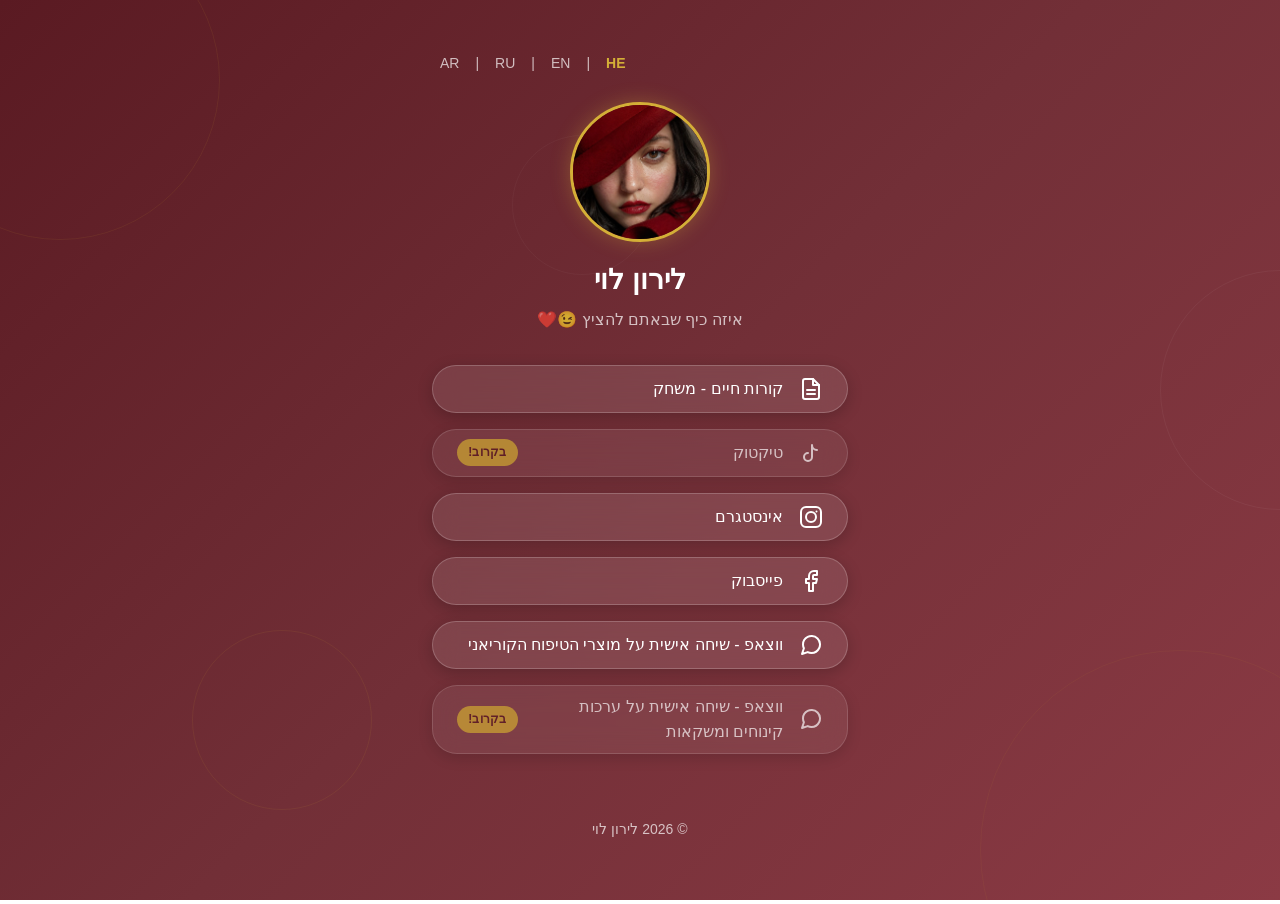
==== commit 3aa3d390: "fix instagram links" ====
--- a/index.html
+++ b/index.html
@@ -76,7 +76,7 @@
       </div>
 
       <!-- 3. Instagram -->
-      <a href="https://www.instagram.com/lironlevi.369?igsh=MTljc2hjdW9sdDhtbA==" target="_blank" rel="noopener noreferrer" class="link-btn" aria-label="מעבר לאינסטגרם">
+      <a href="https://www.instagram.com/lironlevi.369" target="_blank" rel="noopener noreferrer" class="link-btn" aria-label="מעבר לאינסטגרם">
         <span class="icon" aria-hidden="true">
           <svg xmlns="http://www.w3.org/2000/svg" width="24" height="24" viewBox="0 0 24 24" fill="none" stroke="currentColor" stroke-width="2" stroke-linecap="round" stroke-linejoin="round">
             <rect x="2" y="2" width="20" height="20" rx="5" ry="5"/>
